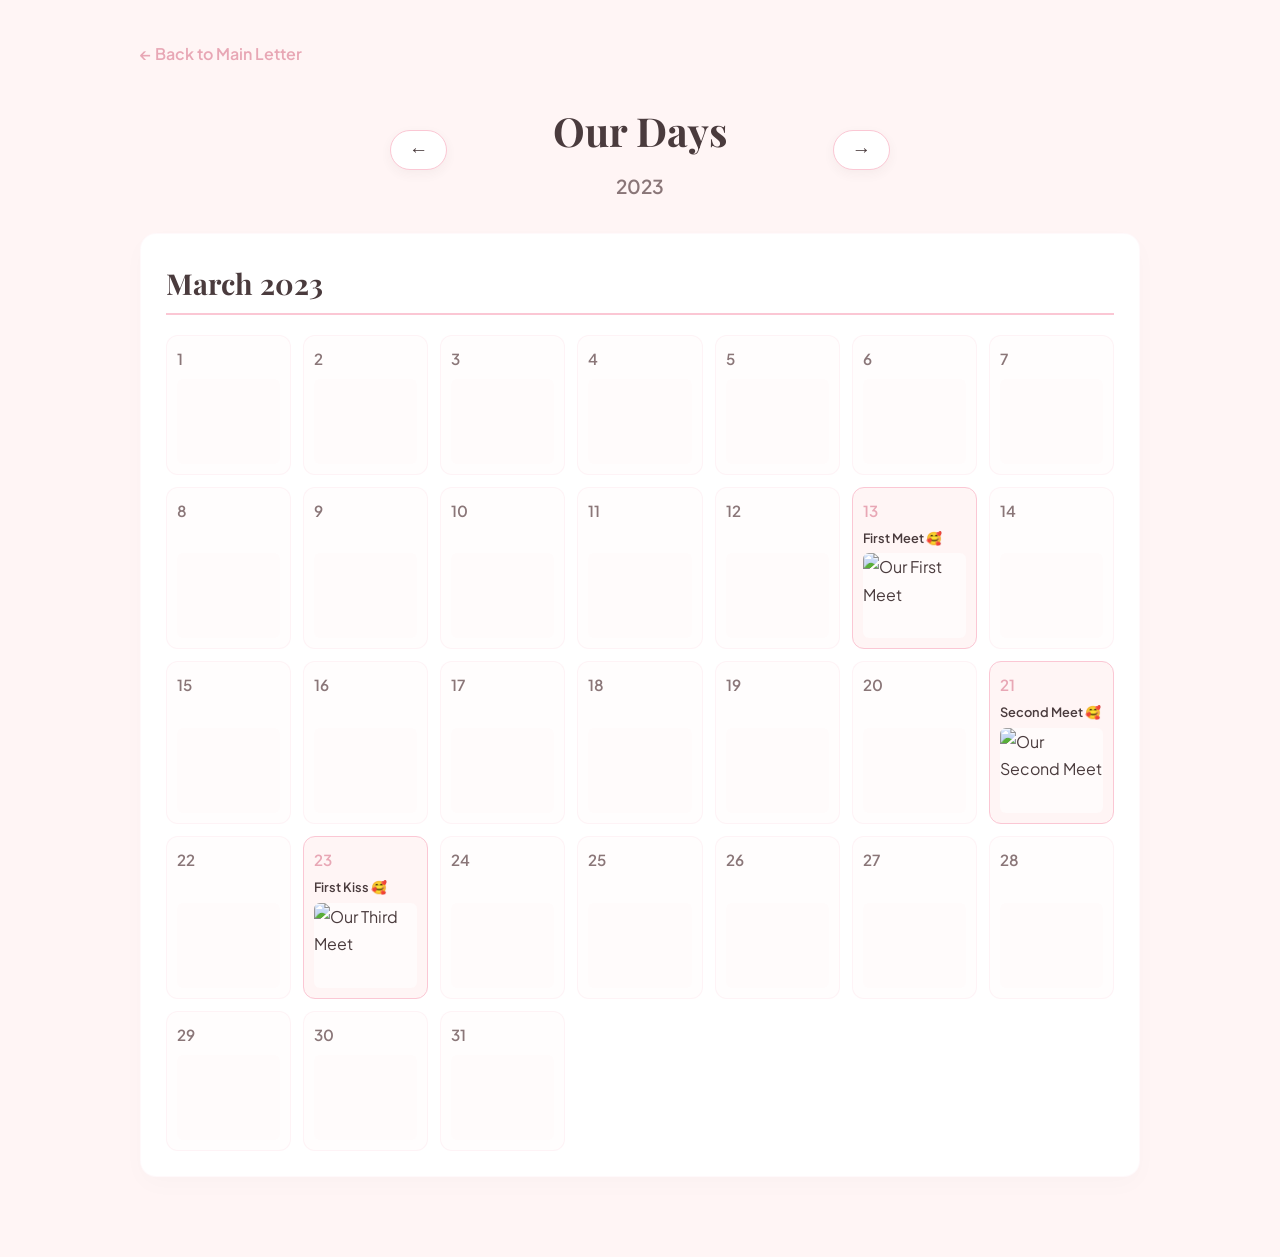
==== year2024.html @ b664c209 "Add files via upload" ====
<!DOCTYPE html>
<html lang="en">
<head>
    <meta charset="UTF-8">
    <meta name="viewport" content="width=device-width, initial-scale=1.0">
    <title>Our Timeline</title>
    <link rel="preconnect" href="https://fonts.googleapis.com">
    <link rel="preconnect" href="https://fonts.gstatic.com" crossorigin>
    <link href="https://fonts.googleapis.com/css2?family=Playfair+Display:ital,wght@0,400..900;1,400..900&family=Plus+Jakarta+Sans:wght@300;400;600&display=swap" rel="stylesheet">
    <link rel="stylesheet" href="style.css">
</head>

<script>
    window.addEventListener('DOMContentLoaded', () => {
        // 1. Create the music player automatically on this page
        let audio = document.getElementById('global-bg-music');
        if (!audio) {
            audio = document.createElement('audio');
            audio.id = 'global-bg-music';
            
            // PUT YOUR ACTUAL MUSIC FILE PATH BELOW:
            audio.src = 'C:\\Users\\carlo\\OneDrive\\Desktop\\website\\music\\Bruno-Mars-Risk-It-All-(HipHopKit.com).mp3'; 
            
            audio.loop = true;
            document.body.appendChild(audio);
        }

        // 2. Read the sticky note: did we save a time from the last page?
        const savedTime = localStorage.getItem('musicTime');
        if (savedTime) {
            audio.currentTime = parseFloat(savedTime);
        }

        // 3. Play the song
        audio.play().catch(() => {
            // If Chrome blocks it from autoplaying, play it the second she clicks anywhere!
            document.addEventListener('click', () => { audio.play(); }, { once: true });
        });

        // 4. Write on the sticky note right before she clicks away to a new page
        window.addEventListener('beforeunload', () => {
            localStorage.setItem('musicTime', audio.currentTime);
        });
    });
</script>

<body class="calendar-page-body">

    <div class="navigation-header">
    <a href="index.html" class="back-btn">← Back to Main Letter</a>
    </div>

    <main class="yearly-calendar-wrapper">
        
        <div class="calendar-slider-controls">
            <button id="prevMonthBtn" class="slider-arrow-btn">←</button>
            <div class="calendar-titles-container">
                <h1 class="calendar-page-title">Our Days</h1>
                <p class="calendar-page-subtitle" id="calendarYearDisplay">2023</p>
            </div>
            <button id="nextMonthBtn" class="slider-arrow-btn">→</button>
        </div>

        <div class="calendar-month-section active-month" id="month-2023-mar" data-year="2023">
            <h2 class="month-name">March 2023</h2>
            <div class="days-container-grid">
                <div class="day-box"><span class="day-num">1</span><div class="day-image-wrapper"></div></div>
                <div class="day-box"><span class="day-num">2</span><div class="day-image-wrapper"></div></div>
                <div class="day-box"><span class="day-num">3</span><div class="day-image-wrapper"></div></div>
                <div class="day-box"><span class="day-num">4</span><div class="day-image-wrapper"></div></div>
                <div class="day-box"><span class="day-num">5</span><div class="day-image-wrapper"></div></div>
                <div class="day-box"><span class="day-num">6</span><div class="day-image-wrapper"></div></div>
                <div class="day-box"><span class="day-num">7</span><div class="day-image-wrapper"></div></div>
                <div class="day-box"><span class="day-num">8</span><div class="day-image-wrapper"></div></div>
                <div class="day-box"><span class="day-num">9</span><div class="day-image-wrapper"></div></div>
                <div class="day-box"><span class="day-num">10</span><div class="day-image-wrapper"></div></div>
                <div class="day-box"><span class="day-num">11</span><div class="day-image-wrapper"></div></div>
                <div class="day-box"><span class="day-num">12</span><div class="day-image-wrapper"></div></div>
                
                <div class="day-box special-day">
                    <span class="day-num">13</span>
                    <div class="day-content">
                        <h4>First Meet 🥰</h4>
                    </div>
                    <div class="day-image-wrapper">
                        <img src="C:\Users\carlo\OneDrive\Desktop\website\image\firstmeet.jpg" alt="Our First Meet">
                    </div>
                </div>

                <div class="day-box"><span class="day-num">14</span><div class="day-image-wrapper"></div></div>
                <div class="day-box"><span class="day-num">15</span><div class="day-image-wrapper"></div></div>
                <div class="day-box"><span class="day-num">16</span><div class="day-image-wrapper"></div></div>
                <div class="day-box"><span class="day-num">17</span><div class="day-image-wrapper"></div></div>
                <div class="day-box"><span class="day-num">18</span><div class="day-image-wrapper"></div></div>
                <div class="day-box"><span class="day-num">19</span><div class="day-image-wrapper"></div></div>
                <div class="day-box"><span class="day-num">20</span><div class="day-image-wrapper"></div></div>
                <div class="day-box special-day">
                    <span class="day-num">21</span>
                    <div class="day-content">
                        <h4>Second Meet 🥰</h4>
                    </div>
                    <div class="day-image-wrapper">
                        <img src="C:\Users\carlo\OneDrive\Desktop\website\image\march21.jpg" alt="Our Second Meet">
                    </div>
                </div>
                <div class="day-box"><span class="day-num">22</span><div class="day-image-wrapper"></div></div>
                    <div class="day-box special-day">
                    <span class="day-num">23</span>
                    <div class="day-content">
                        <h4>First Kiss 🥰</h4>
                    </div>
                    <div class="day-image-wrapper">
                        <img src="C:\Users\carlo\OneDrive\Desktop\website\image\thirdmeet.jpg" alt="Our Third Meet">
                    </div>
                </div>
                <div class="day-box"><span class="day-num">24</span><div class="day-image-wrapper"></div></div>
                <div class="day-box"><span class="day-num">25</span><div class="day-image-wrapper"></div></div>
                <div class="day-box"><span class="day-num">26</span><div class="day-image-wrapper"></div></div>
                <div class="day-box"><span class="day-num">27</span><div class="day-image-wrapper"></div></div>
                <div class="day-box"><span class="day-num">28</span><div class="day-image-wrapper"></div></div>
                <div class="day-box"><span class="day-num">29</span><div class="day-image-wrapper"></div></div>
                <div class="day-box"><span class="day-num">30</span><div class="day-image-wrapper"></div></div>
                <div class="day-box"><span class="day-num">31</span><div class="day-image-wrapper"></div></div>
            </div>
        </div>

        <div class="calendar-month-section active-month" id="month-2023-apr" data-year="2023">
            <h2 class="month-name">April 2023</h2>
            <div class="days-container-grid">
                <div class="day-box"><span class="day-num">1</span><div class="day-image-wrapper"></div></div>
                <div class="day-box"><span class="day-num">2</span><div class="day-image-wrapper"></div></div>
                <div class="day-box"><span class="day-num">3</span><div class="day-image-wrapper"></div></div>
                <div class="day-box"><span class="day-num">4</span><div class="day-image-wrapper"></div></div>
                <div class="day-box"><span class="day-num">5</span><div class="day-image-wrapper"></div></div>
                <div class="day-box"><span class="day-num">6</span><div class="day-image-wrapper"></div></div>
                <div class="day-box"><span class="day-num">7</span><div class="day-image-wrapper"></div></div>
                <div class="day-box"><span class="day-num">8</span><div class="day-image-wrapper"></div></div>
                <div class="day-box"><span class="day-num">9</span><div class="day-image-wrapper"></div></div>
                <div class="day-box"><span class="day-num">10</span><div class="day-image-wrapper"></div></div>
                <div class="day-box"><span class="day-num">11</span><div class="day-image-wrapper"></div></div>
                <div class="day-box"><span class="day-num">12</span><div class="day-image-wrapper"></div></div>
                
                <div class="day-box special-day">
                    <span class="day-num">13</span>
                    <div class="day-content">
                        <h4>1st Monthsary 🥰</h4>
                    </div>
                    <div class="day-image-wrapper">
                        <img src="C:\Users\carlo\OneDrive\Desktop\website\image\1stmonth.jpg" alt="Our 1st Monthsary">
                    </div>
                </div>

                <div class="day-box"><span class="day-num">14</span><div class="day-image-wrapper"></div></div>
                <div class="day-box"><span class="day-num">15</span><div class="day-image-wrapper"></div></div>
                <div class="day-box"><span class="day-num">16</span><div class="day-image-wrapper"></div></div>
                <div class="day-box"><span class="day-num">17</span><div class="day-image-wrapper"></div></div>
                <div class="day-box"><span class="day-num">18</span><div class="day-image-wrapper"></div></div>
                <div class="day-box"><span class="day-num">19</span><div class="day-image-wrapper"></div></div>
                <div class="day-box"><span class="day-num">20</span><div class="day-image-wrapper"></div></div>
                <div class="day-box"><span class="day-num">21</span><div class="day-image-wrapper"></div></div>
                <div class="day-box"><span class="day-num">22</span><div class="day-image-wrapper"></div></div>
                <div class="day-box"><span class="day-num">23</span><div class="day-image-wrapper"></div></div>
                <div class="day-box"><span class="day-num">24</span><div class="day-image-wrapper"></div></div>
                <div class="day-box"><span class="day-num">25</span><div class="day-image-wrapper"></div></div>
                <div class="day-box"><span class="day-num">26</span><div class="day-image-wrapper"></div></div>
                <div class="day-box"><span class="day-num">27</span><div class="day-image-wrapper"></div></div>
                <div class="day-box"><span class="day-num">28</span><div class="day-image-wrapper"></div></div>
                <div class="day-box"><span class="day-num">29</span><div class="day-image-wrapper"></div></div>
                <div class="day-box"><span class="day-num">30</span><div class="day-image-wrapper"></div></div>
            </div>
        </div>

        <div class="calendar-month-section active-month" id="month-2023-may" data-year="2023">
            <h2 class="month-name">May 2023</h2>
            <div class="days-container-grid">
                <div class="day-box"><span class="day-num">1</span><div class="day-image-wrapper"></div></div>
                <div class="day-box"><span class="day-num">2</span><div class="day-image-wrapper"></div></div>
                <div class="day-box"><span class="day-num">3</span><div class="day-image-wrapper"></div></div>
                <div class="day-box"><span class="day-num">4</span><div class="day-image-wrapper"></div></div>
                <div class="day-box"><span class="day-num">5</span><div class="day-image-wrapper"></div></div>
                <div class="day-box"><span class="day-num">6</span><div class="day-image-wrapper"></div></div>
                <div class="day-box"><span class="day-num">7</span><div class="day-image-wrapper"></div></div>
                <div class="day-box"><span class="day-num">8</span><div class="day-image-wrapper"></div></div>
                <div class="day-box"><span class="day-num">9</span><div class="day-image-wrapper"></div></div>
                <div class="day-box"><span class="day-num">10</span><div class="day-image-wrapper"></div></div>
                <div class="day-box"><span class="day-num">11</span><div class="day-image-wrapper"></div></div>
                <div class="day-box"><span class="day-num">12</span><div class="day-image-wrapper"></div></div>
                
                <div class="day-box special-day">
                    <span class="day-num">13</span>
                    <div class="day-content">
                        <h4>2nd Monthsary 🥰</h4>
                    </div>
                    <div class="day-image-wrapper">
                        <img src="C:\Users\carlo\OneDrive\Desktop\website\image\secondmonth.jpg" alt="Our 2nd Monthsary">
                    </div>
                </div>

                <div class="day-box"><span class="day-num">14</span><div class="day-image-wrapper"></div></div>
                <div class="day-box"><span class="day-num">15</span><div class="day-image-wrapper"></div></div>
                <div class="day-box"><span class="day-num">16</span><div class="day-image-wrapper"></div></div>
                <div class="day-box"><span class="day-num">17</span><div class="day-image-wrapper"></div></div>
                <div class="day-box"><span class="day-num">18</span><div class="day-image-wrapper"></div></div>
                <div class="day-box"><span class="day-num">19</span><div class="day-image-wrapper"></div></div>
                <div class="day-box"><span class="day-num">20</span><div class="day-image-wrapper"></div></div>
                <div class="day-box"><span class="day-num">21</span><div class="day-image-wrapper"></div></div>
                <div class="day-box"><span class="day-num">22</span><div class="day-image-wrapper"></div></div>
                <div class="day-box"><span class="day-num">23</span><div class="day-image-wrapper"></div></div>
                <div class="day-box"><span class="day-num">24</span><div class="day-image-wrapper"></div></div>
                <div class="day-box"><span class="day-num">25</span><div class="day-image-wrapper"></div></div>
                <div class="day-box"><span class="day-num">26</span><div class="day-image-wrapper"></div></div>
                <div class="day-box"><span class="day-num">27</span><div class="day-image-wrapper"></div></div>
                <div class="day-box"><span class="day-num">28</span><div class="day-image-wrapper"></div></div>
                <div class="day-box"><span class="day-num">29</span><div class="day-image-wrapper"></div></div>
                <div class="day-box"><span class="day-num">30</span><div class="day-image-wrapper"></div></div>
                <div class="day-box"><span class="day-num">31</span><div class="day-image-wrapper"></div></div>
            </div>
        </div>

        <div class="calendar-month-section active-month" id="month-2023-jun" data-year="2023">
            <h2 class="month-name">June 2023</h2>
            <div class="days-container-grid">
                <div class="day-box"><span class="day-num">1</span><div class="day-image-wrapper"></div></div>
                <div class="day-box"><span class="day-num">2</span><div class="day-image-wrapper"></div></div>
                <div class="day-box"><span class="day-num">3</span><div class="day-image-wrapper"></div></div>
                <div class="day-box"><span class="day-num">4</span><div class="day-image-wrapper"></div></div>
                <div class="day-box"><span class="day-num">5</span><div class="day-image-wrapper"></div></div>
                <div class="day-box"><span class="day-num">6</span><div class="day-image-wrapper"></div></div>
                <div class="day-box"><span class="day-num">7</span><div class="day-image-wrapper"></div></div>
                <div class="day-box"><span class="day-num">8</span><div class="day-image-wrapper"></div></div>
                <div class="day-box"><span class="day-num">9</span><div class="day-image-wrapper"></div></div>
                <div class="day-box"><span class="day-num">10</span><div class="day-image-wrapper"></div></div>
                <div class="day-box"><span class="day-num">11</span><div class="day-image-wrapper"></div></div>
                <div class="day-box"><span class="day-num">12</span><div class="day-image-wrapper"></div></div>
                
                <div class="day-box special-day">
                    <span class="day-num">13</span>
                    <div class="day-content">
                        <h4>3rd Monthsary 🥰</h4>
                    </div>
                    <div class="day-image-wrapper">
                        <img src="C:\Users\carlo\OneDrive\Desktop\website\image\3rdmonth.jpg" alt="Our 3rd Monthsary">
                    </div>
                </div>

                <div class="day-box"><span class="day-num">14</span><div class="day-image-wrapper"></div></div>
                <div class="day-box"><span class="day-num">15</span><div class="day-image-wrapper"></div></div>
                <div class="day-box"><span class="day-num">16</span><div class="day-image-wrapper"></div></div>
                <div class="day-box"><span class="day-num">17</span><div class="day-image-wrapper"></div></div>
                <div class="day-box"><span class="day-num">18</span><div class="day-image-wrapper"></div></div>
                <div class="day-box"><span class="day-num">19</span><div class="day-image-wrapper"></div></div>
                <div class="day-box"><span class="day-num">20</span><div class="day-image-wrapper"></div></div>
                <div class="day-box"><span class="day-num">21</span><div class="day-image-wrapper"></div></div>
                <div class="day-box"><span class="day-num">22</span><div class="day-image-wrapper"></div></div>
                <div class="day-box"><span class="day-num">23</span><div class="day-image-wrapper"></div></div>
                <div class="day-box"><span class="day-num">24</span><div class="day-image-wrapper"></div></div>
                <div class="day-box"><span class="day-num">25</span><div class="day-image-wrapper"></div></div>
                <div class="day-box"><span class="day-num">26</span><div class="day-image-wrapper"></div></div>
                <div class="day-box"><span class="day-num">27</span><div class="day-image-wrapper"></div></div>
                <div class="day-box"><span class="day-num">28</span><div class="day-image-wrapper"></div></div>
                <div class="day-box"><span class="day-num">29</span><div class="day-image-wrapper"></div></div>
                <div class="day-box"><span class="day-num">30</span><div class="day-image-wrapper"></div></div>
            </div>
        </div>

        <div class="calendar-month-section active-month" id="month-2023-jul" data-year="2023">
            <h2 class="month-name">July 2023</h2>
            <div class="days-container-grid">
                <div class="day-box"><span class="day-num">1</span><div class="day-image-wrapper"></div></div>
                <div class="day-box"><span class="day-num">2</span><div class="day-image-wrapper"></div></div>
                <div class="day-box"><span class="day-num">3</span><div class="day-image-wrapper"></div></div>
                <div class="day-box"><span class="day-num">4</span><div class="day-image-wrapper"></div></div>
                <div class="day-box"><span class="day-num">5</span><div class="day-image-wrapper"></div></div>
                <div class="day-box"><span class="day-num">6</span><div class="day-image-wrapper"></div></div>
                <div class="day-box"><span class="day-num">7</span><div class="day-image-wrapper"></div></div>
                <div class="day-box"><span class="day-num">8</span><div class="day-image-wrapper"></div></div>
                <div class="day-box"><span class="day-num">9</span><div class="day-image-wrapper"></div></div>
                <div class="day-box"><span class="day-num">10</span><div class="day-image-wrapper"></div></div>
                <div class="day-box"><span class="day-num">11</span><div class="day-image-wrapper"></div></div>
                <div class="day-box"><span class="day-num">12</span><div class="day-image-wrapper"></div></div>
                
                <div class="day-box special-day">
                    <span class="day-num">13</span>
                    <div class="day-content">
                        <h4>4th Monthsary 🥰</h4>
                    </div>
                    <div class="day-image-wrapper">
                        <img src="C:\Users\carlo\OneDrive\Desktop\website\image\4thmonth.jpg" alt="Our 4th Monthsary">
                    </div>
                </div>

                <div class="day-box"><span class="day-num">14</span><div class="day-image-wrapper"></div></div>
                <div class="day-box"><span class="day-num">15</span><div class="day-image-wrapper"></div></div>
                <div class="day-box"><span class="day-num">16</span><div class="day-image-wrapper"></div></div>
                <div class="day-box"><span class="day-num">17</span><div class="day-image-wrapper"></div></div>
                <div class="day-box"><span class="day-num">18</span><div class="day-image-wrapper"></div></div>
                <div class="day-box"><span class="day-num">19</span><div class="day-image-wrapper"></div></div>
                <div class="day-box"><span class="day-num">20</span><div class="day-image-wrapper"></div></div>
                <div class="day-box"><span class="day-num">21</span><div class="day-image-wrapper"></div></div>
                <div class="day-box"><span class="day-num">22</span><div class="day-image-wrapper"></div></div>
                <div class="day-box"><span class="day-num">23</span><div class="day-image-wrapper"></div></div>
                <div class="day-box"><span class="day-num">24</span><div class="day-image-wrapper"></div></div>
                <div class="day-box"><span class="day-num">25</span><div class="day-image-wrapper"></div></div>
                <div class="day-box"><span class="day-num">26</span><div class="day-image-wrapper"></div></div>
                <div class="day-box"><span class="day-num">27</span><div class="day-image-wrapper"></div></div>
                <div class="day-box"><span class="day-num">28</span><div class="day-image-wrapper"></div></div>
                <div class="day-box"><span class="day-num">29</span><div class="day-image-wrapper"></div></div>
                <div class="day-box"><span class="day-num">30</span><div class="day-image-wrapper"></div></div>
                <div class="day-box"><span class="day-num">31</span><div class="day-image-wrapper"></div></div>
            </div>
        </div>

       <div class="calendar-month-section active-month" id="month-2023-aug" data-year="2023">
            <h2 class="month-name">August 2023</h2>
            <div class="days-container-grid">
                <div class="day-box"><span class="day-num">1</span><div class="day-image-wrapper"></div></div>
                <div class="day-box"><span class="day-num">2</span><div class="day-image-wrapper"></div></div>
                <div class="day-box"><span class="day-num">3</span><div class="day-image-wrapper"></div></div>
                <div class="day-box"><span class="day-num">4</span><div class="day-image-wrapper"></div></div>
                <div class="day-box"><span class="day-num">5</span><div class="day-image-wrapper"></div></div>
                <div class="day-box"><span class="day-num">6</span><div class="day-image-wrapper"></div></div>
                <div class="day-box"><span class="day-num">7</span><div class="day-image-wrapper"></div></div>
                <div class="day-box"><span class="day-num">8</span><div class="day-image-wrapper"></div></div>
                <div class="day-box"><span class="day-num">9</span><div class="day-image-wrapper"></div></div>
                <div class="day-box"><span class="day-num">10</span><div class="day-image-wrapper"></div></div>
                <div class="day-box"><span class="day-num">11</span><div class="day-image-wrapper"></div></div>
                <div class="day-box"><span class="day-num">12</span><div class="day-image-wrapper"></div></div>
                
                <div class="day-box special-day">
                    <span class="day-num">13</span>
                    <div class="day-content">
                        <h4>5th Monthsary 🥰</h4>
                    </div>
                    <div class="day-image-wrapper">
                        <img src="C:\Users\carlo\OneDrive\Desktop\website\image\5thmonth.jpg" alt="Our 5th Monthsary">
                    </div>
                </div>

                <div class="day-box"><span class="day-num">14</span><div class="day-image-wrapper"></div></div>
                <div class="day-box"><span class="day-num">15</span><div class="day-image-wrapper"></div></div>
                <div class="day-box"><span class="day-num">16</span><div class="day-image-wrapper"></div></div>
                <div class="day-box"><span class="day-num">17</span><div class="day-image-wrapper"></div></div>
                <div class="day-box"><span class="day-num">18</span><div class="day-image-wrapper"></div></div>
                <div class="day-box"><span class="day-num">19</span><div class="day-image-wrapper"></div></div>
                <div class="day-box"><span class="day-num">20</span><div class="day-image-wrapper"></div></div>
                <div class="day-box"><span class="day-num">21</span><div class="day-image-wrapper"></div></div>
                <div class="day-box"><span class="day-num">22</span><div class="day-image-wrapper"></div></div>
                <div class="day-box"><span class="day-num">23</span><div class="day-image-wrapper"></div></div>
                <div class="day-box"><span class="day-num">24</span><div class="day-image-wrapper"></div></div>
                <div class="day-box"><span class="day-num">25</span><div class="day-image-wrapper"></div></div>
                <div class="day-box"><span class="day-num">26</span><div class="day-image-wrapper"></div></div>
                <div class="day-box"><span class="day-num">27</span><div class="day-image-wrapper"></div></div>
                <div class="day-box"><span class="day-num">28</span><div class="day-image-wrapper"></div></div>
                <div class="day-box"><span class="day-num">29</span><div class="day-image-wrapper"></div></div>
                <div class="day-box"><span class="day-num">30</span><div class="day-image-wrapper"></div></div>
                <div class="day-box"><span class="day-num">31</span><div class="day-image-wrapper"></div></div>
            </div>
        </div>

        <div class="calendar-month-section active-month" id="month-2023-sep" data-year="2023">
            <h2 class="month-name">September 2023</h2>
            <div class="days-container-grid">
                <div class="day-box"><span class="day-num">1</span><div class="day-image-wrapper"></div></div>
                <div class="day-box"><span class="day-num">2</span><div class="day-image-wrapper"></div></div>
                <div class="day-box"><span class="day-num">3</span><div class="day-image-wrapper"></div></div>
                <div class="day-box"><span class="day-num">4</span><div class="day-image-wrapper"></div></div>
                <div class="day-box"><span class="day-num">5</span><div class="day-image-wrapper"></div></div>
                <div class="day-box"><span class="day-num">6</span><div class="day-image-wrapper"></div></div>
                <div class="day-box"><span class="day-num">7</span><div class="day-image-wrapper"></div></div>
                <div class="day-box"><span class="day-num">8</span><div class="day-image-wrapper"></div></div>
                <div class="day-box"><span class="day-num">9</span><div class="day-image-wrapper"></div></div>
                <div class="day-box"><span class="day-num">10</span><div class="day-image-wrapper"></div></div>
                <div class="day-box"><span class="day-num">11</span><div class="day-image-wrapper"></div></div>
                <div class="day-box"><span class="day-num">12</span><div class="day-image-wrapper"></div></div>
                
                <div class="day-box special-day">
                    <span class="day-num">13</span>
                    <div class="day-content">
                        <h4>6th Monthsary 🥰</h4>
                    </div>
                    <div class="day-image-wrapper">
                        <img src="C:\Users\carlo\OneDrive\Desktop\website\image\6thmonth.jpg" alt="Our 6th Monthsary">
                    </div>
                </div>

                <div class="day-box"><span class="day-num">14</span><div class="day-image-wrapper"></div></div>
                <div class="day-box"><span class="day-num">15</span><div class="day-image-wrapper"></div></div>
                <div class="day-box"><span class="day-num">16</span><div class="day-image-wrapper"></div></div>
                <div class="day-box"><span class="day-num">17</span><div class="day-image-wrapper"></div></div>
                <div class="day-box"><span class="day-num">18</span><div class="day-image-wrapper"></div></div>
                <div class="day-box"><span class="day-num">19</span><div class="day-image-wrapper"></div></div>
                <div class="day-box"><span class="day-num">20</span><div class="day-image-wrapper"></div></div>
                <div class="day-box"><span class="day-num">21</span><div class="day-image-wrapper"></div></div>
                <div class="day-box"><span class="day-num">22</span><div class="day-image-wrapper"></div></div>
                <div class="day-box"><span class="day-num">23</span><div class="day-image-wrapper"></div></div>
                <div class="day-box"><span class="day-num">24</span><div class="day-image-wrapper"></div></div>
                <div class="day-box"><span class="day-num">25</span><div class="day-image-wrapper"></div></div>
                <div class="day-box"><span class="day-num">26</span><div class="day-image-wrapper"></div></div>
                <div class="day-box"><span class="day-num">27</span><div class="day-image-wrapper"></div></div>
                <div class="day-box"><span class="day-num">28</span><div class="day-image-wrapper"></div></div>
                <div class="day-box"><span class="day-num">29</span><div class="day-image-wrapper"></div></div>
                <div class="day-box"><span class="day-num">30</span><div class="day-image-wrapper"></div></div>
            </div>
        </div>

        <div class="calendar-month-section active-month" id="month-2023-oct" data-year="2023">
            <h2 class="month-name">October 2023</h2>
            <div class="days-container-grid">
                <div class="day-box"><span class="day-num">1</span><div class="day-image-wrapper"></div></div>
                <div class="day-box"><span class="day-num">2</span><div class="day-image-wrapper"></div></div>
                <div class="day-box"><span class="day-num">3</span><div class="day-image-wrapper"></div></div>
                <div class="day-box"><span class="day-num">4</span><div class="day-image-wrapper"></div></div>
                <div class="day-box"><span class="day-num">5</span><div class="day-image-wrapper"></div></div>
                <div class="day-box"><span class="day-num">6</span><div class="day-image-wrapper"></div></div>
                <div class="day-box"><span class="day-num">7</span><div class="day-image-wrapper"></div></div>
                <div class="day-box"><span class="day-num">8</span><div class="day-image-wrapper"></div></div>
                <div class="day-box"><span class="day-num">9</span><div class="day-image-wrapper"></div></div>
                <div class="day-box"><span class="day-num">10</span><div class="day-image-wrapper"></div></div>
                <div class="day-box"><span class="day-num">11</span><div class="day-image-wrapper"></div></div>
                <div class="day-box"><span class="day-num">12</span><div class="day-image-wrapper"></div></div>
                
                <div class="day-box special-day">
                    <span class="day-num">13</span>
                    <div class="day-content">
                        <h4>7th Monthsary 🥰</h4>
                    </div>
                    <div class="day-image-wrapper">
                        <img src="C:\Users\carlo\OneDrive\Desktop\website\image\7thmonth.jpg" alt="Our 7th Monthsary">
                    </div>
                </div>

                <div class="day-box"><span class="day-num">14</span><div class="day-image-wrapper"></div></div>
                <div class="day-box"><span class="day-num">15</span><div class="day-image-wrapper"></div></div>
                <div class="day-box"><span class="day-num">16</span><div class="day-image-wrapper"></div></div>
                <div class="day-box"><span class="day-num">17</span><div class="day-image-wrapper"></div></div>
                <div class="day-box"><span class="day-num">18</span><div class="day-image-wrapper"></div></div>
                <div class="day-box"><span class="day-num">19</span><div class="day-image-wrapper"></div></div>
                <div class="day-box"><span class="day-num">20</span><div class="day-image-wrapper"></div></div>
                <div class="day-box"><span class="day-num">21</span><div class="day-image-wrapper"></div></div>
                <div class="day-box"><span class="day-num">22</span><div class="day-image-wrapper"></div></div>
                <div class="day-box"><span class="day-num">23</span><div class="day-image-wrapper"></div></div>
                <div class="day-box"><span class="day-num">24</span><div class="day-image-wrapper"></div></div>
                <div class="day-box"><span class="day-num">25</span><div class="day-image-wrapper"></div></div>
                <div class="day-box"><span class="day-num">26</span><div class="day-image-wrapper"></div></div>
                <div class="day-box"><span class="day-num">27</span><div class="day-image-wrapper"></div></div>
                <div class="day-box"><span class="day-num">28</span><div class="day-image-wrapper"></div></div>
                <div class="day-box"><span class="day-num">29</span><div class="day-image-wrapper"></div></div>
                <div class="day-box"><span class="day-num">30</span><div class="day-image-wrapper"></div></div>
                <div class="day-box"><span class="day-num">31</span><div class="day-image-wrapper"></div></div>
            </div>
        </div>

        <div class="calendar-month-section active-month" id="month-2023-nov" data-year="2023">
            <h2 class="month-name">November 2023</h2>
            <div class="days-container-grid">
                <div class="day-box"><span class="day-num">1</span><div class="day-image-wrapper"></div></div>
                <div class="day-box"><span class="day-num">2</span><div class="day-image-wrapper"></div></div>
                <div class="day-box"><span class="day-num">3</span><div class="day-image-wrapper"></div></div>
                <div class="day-box"><span class="day-num">4</span><div class="day-image-wrapper"></div></div>
                <div class="day-box"><span class="day-num">5</span><div class="day-image-wrapper"></div></div>
                <div class="day-box"><span class="day-num">6</span><div class="day-image-wrapper"></div></div>
                <div class="day-box"><span class="day-num">7</span><div class="day-image-wrapper"></div></div>
                <div class="day-box"><span class="day-num">8</span><div class="day-image-wrapper"></div></div>
                <div class="day-box"><span class="day-num">9</span><div class="day-image-wrapper"></div></div>
                <div class="day-box"><span class="day-num">10</span><div class="day-image-wrapper"></div></div>
                <div class="day-box"><span class="day-num">11</span><div class="day-image-wrapper"></div></div>
                <div class="day-box"><span class="day-num">12</span><div class="day-image-wrapper"></div></div>
                
                <div class="day-box special-day">
                    <span class="day-num">13</span>
                    <div class="day-content">
                        <h4>8th Monthsary(Cant find picture sorry.) 🥰</h4>
                    </div>
                </div>

                <div class="day-box"><span class="day-num">14</span><div class="day-image-wrapper"></div></div>
                <div class="day-box"><span class="day-num">15</span><div class="day-image-wrapper"></div></div>
                <div class="day-box"><span class="day-num">16</span><div class="day-image-wrapper"></div></div>
                <div class="day-box"><span class="day-num">17</span><div class="day-image-wrapper"></div></div>
                <div class="day-box"><span class="day-num">18</span><div class="day-image-wrapper"></div></div>
                <div class="day-box"><span class="day-num">19</span><div class="day-image-wrapper"></div></div>
                <div class="day-box"><span class="day-num">20</span><div class="day-image-wrapper"></div></div>
                <div class="day-box"><span class="day-num">21</span><div class="day-image-wrapper"></div></div>
                <div class="day-box"><span class="day-num">22</span><div class="day-image-wrapper"></div></div>
                <div class="day-box"><span class="day-num">23</span><div class="day-image-wrapper"></div></div>
                <div class="day-box"><span class="day-num">24</span><div class="day-image-wrapper"></div></div>
                <div class="day-box"><span class="day-num">25</span><div class="day-image-wrapper"></div></div>
                <div class="day-box"><span class="day-num">26</span><div class="day-image-wrapper"></div></div>
                <div class="day-box"><span class="day-num">27</span><div class="day-image-wrapper"></div></div>
                <div class="day-box"><span class="day-num">28</span><div class="day-image-wrapper"></div></div>
                <div class="day-box"><span class="day-num">29</span><div class="day-image-wrapper"></div></div>
                <div class="day-box"><span class="day-num">30</span><div class="day-image-wrapper"></div></div>
            </div>
        </div>

        <div class="calendar-month-section active-month" id="month-2023-dec" data-year="2023">
            <h2 class="month-name">December 2023</h2>
            <div class="days-container-grid">
                <div class="day-box"><span class="day-num">1</span><div class="day-image-wrapper"></div></div>
                <div class="day-box"><span class="day-num">2</span><div class="day-image-wrapper"></div></div>
                <div class="day-box"><span class="day-num">3</span><div class="day-image-wrapper"></div></div>
                <div class="day-box"><span class="day-num">4</span><div class="day-image-wrapper"></div></div>
                <div class="day-box"><span class="day-num">5</span><div class="day-image-wrapper"></div></div>
                <div class="day-box"><span class="day-num">6</span><div class="day-image-wrapper"></div></div>
                <div class="day-box"><span class="day-num">7</span><div class="day-image-wrapper"></div></div>
                <div class="day-box"><span class="day-num">8</span><div class="day-image-wrapper"></div></div>
                <div class="day-box"><span class="day-num">9</span><div class="day-image-wrapper"></div></div>
                <div class="day-box"><span class="day-num">10</span><div class="day-image-wrapper"></div></div>
                <div class="day-box"><span class="day-num">11</span><div class="day-image-wrapper"></div></div>
                <div class="day-box"><span class="day-num">12</span><div class="day-image-wrapper"></div></div>
                
                <div class="day-box special-day">
                    <span class="day-num">13</span>
                    <div class="day-content">
                        <h4>9th Monthsary 🥰</h4>
                    </div>
                    <div class="day-image-wrapper">
                        <img src="C:\Users\carlo\OneDrive\Desktop\website\image\9thmonth.jpg" alt="Our 9th Monthsary">
                    </div>
                </div>

                <div class="day-box"><span class="day-num">14</span><div class="day-image-wrapper"></div></div>
                <div class="day-box"><span class="day-num">15</span><div class="day-image-wrapper"></div></div>
                <div class="day-box"><span class="day-num">16</span><div class="day-image-wrapper"></div></div>
                <div class="day-box"><span class="day-num">17</span><div class="day-image-wrapper"></div></div>
                <div class="day-box"><span class="day-num">18</span><div class="day-image-wrapper"></div></div>
                <div class="day-box"><span class="day-num">19</span><div class="day-image-wrapper"></div></div>
                <div class="day-box"><span class="day-num">20</span><div class="day-image-wrapper"></div></div>
                <div class="day-box"><span class="day-num">21</span><div class="day-image-wrapper"></div></div>
                <div class="day-box"><span class="day-num">22</span><div class="day-image-wrapper"></div></div>
                <div class="day-box"><span class="day-num">23</span><div class="day-image-wrapper"></div></div>
                <div class="day-box"><span class="day-num">24</span><div class="day-image-wrapper"></div></div>
                <div class="day-box"><span class="day-num">25</span><div class="day-image-wrapper"></div></div>
                <div class="day-box"><span class="day-num">26</span><div class="day-image-wrapper"></div></div>
                <div class="day-box"><span class="day-num">27</span><div class="day-image-wrapper"></div></div>
                <div class="day-box"><span class="day-num">28</span><div class="day-image-wrapper"></div></div>
                <div class="day-box"><span class="day-num">29</span><div class="day-image-wrapper"></div></div>
                <div class="day-box"><span class="day-num">30</span><div class="day-image-wrapper"></div></div>
                <div class="day-box"><span class="day-num">31</span><div class="day-image-wrapper"></div></div>
            </div>
        </div>


        <div class="calendar-month-section active-month" id="month-2024-jan" data-year="2024">
            <h2 class="month-name">January 2024</h2>
            <div class="days-container-grid">
                <div class="day-box"><span class="day-num">1</span><div class="day-image-wrapper"></div></div>
                <div class="day-box"><span class="day-num">2</span><div class="day-image-wrapper"></div></div>
                <div class="day-box"><span class="day-num">3</span><div class="day-image-wrapper"></div></div>
                <div class="day-box"><span class="day-num">4</span><div class="day-image-wrapper"></div></div>
                <div class="day-box"><span class="day-num">5</span><div class="day-image-wrapper"></div></div>
                <div class="day-box"><span class="day-num">6</span><div class="day-image-wrapper"></div></div>
                <div class="day-box"><span class="day-num">7</span><div class="day-image-wrapper"></div></div>
                <div class="day-box"><span class="day-num">8</span><div class="day-image-wrapper"></div></div>
                <div class="day-box"><span class="day-num">9</span><div class="day-image-wrapper"></div></div>
                <div class="day-box"><span class="day-num">10</span><div class="day-image-wrapper"></div></div>
                <div class="day-box"><span class="day-num">11</span><div class="day-image-wrapper"></div></div>
                <div class="day-box"><span class="day-num">12</span><div class="day-image-wrapper"></div></div>
                
                <div class="day-box special-day">
                    <span class="day-num">13</span>
                    <div class="day-content">
                        <h4>10th Monthsary 🥰</h4>
                    </div>
                    <div class="day-image-wrapper">
                        <img src="C:\Users\carlo\OneDrive\Desktop\website\image\10thmonth.jpg" alt="Our 10th Monthsary">
                    </div>
                </div>

                <div class="day-box"><span class="day-num">14</span><div class="day-image-wrapper"></div></div>
                <div class="day-box"><span class="day-num">15</span><div class="day-image-wrapper"></div></div>
                <div class="day-box"><span class="day-num">16</span><div class="day-image-wrapper"></div></div>
                <div class="day-box"><span class="day-num">17</span><div class="day-image-wrapper"></div></div>
                <div class="day-box"><span class="day-num">18</span><div class="day-image-wrapper"></div></div>
                <div class="day-box"><span class="day-num">19</span><div class="day-image-wrapper"></div></div>
                <div class="day-box"><span class="day-num">20</span><div class="day-image-wrapper"></div></div>
                <div class="day-box"><span class="day-num">21</span><div class="day-image-wrapper"></div></div>
                <div class="day-box"><span class="day-num">22</span><div class="day-image-wrapper"></div></div>
                <div class="day-box"><span class="day-num">23</span><div class="day-image-wrapper"></div></div>
                <div class="day-box"><span class="day-num">24</span><div class="day-image-wrapper"></div></div>
                <div class="day-box"><span class="day-num">25</span><div class="day-image-wrapper"></div></div>
                <div class="day-box"><span class="day-num">26</span><div class="day-image-wrapper"></div></div>
                <div class="day-box"><span class="day-num">27</span><div class="day-image-wrapper"></div></div>
                <div class="day-box"><span class="day-num">28</span><div class="day-image-wrapper"></div></div>
                <div class="day-box"><span class="day-num">29</span><div class="day-image-wrapper"></div></div>
                <div class="day-box"><span class="day-num">30</span><div class="day-image-wrapper"></div></div>
                <div class="day-box"><span class="day-num">31</span><div class="day-image-wrapper"></div></div>
            </div>
        </div>

        <div class="calendar-month-section active-month" id="month-2024-feb" data-year="2024">
            <h2 class="month-name">February 2024</h2>
            <div class="days-container-grid">
                <div class="day-box"><span class="day-num">1</span><div class="day-image-wrapper"></div></div>
                <div class="day-box"><span class="day-num">2</span><div class="day-image-wrapper"></div></div>
                <div class="day-box"><span class="day-num">3</span><div class="day-image-wrapper"></div></div>
                <div class="day-box"><span class="day-num">4</span><div class="day-image-wrapper"></div></div>
                <div class="day-box"><span class="day-num">5</span><div class="day-image-wrapper"></div></div>
                <div class="day-box"><span class="day-num">6</span><div class="day-image-wrapper"></div></div>
                <div class="day-box"><span class="day-num">7</span><div class="day-image-wrapper"></div></div>
                <div class="day-box"><span class="day-num">8</span><div class="day-image-wrapper"></div></div>
                <div class="day-box"><span class="day-num">9</span><div class="day-image-wrapper"></div></div>
                <div class="day-box"><span class="day-num">10</span><div class="day-image-wrapper"></div></div>
                <div class="day-box"><span class="day-num">11</span><div class="day-image-wrapper"></div></div>
                <div class="day-box"><span class="day-num">12</span><div class="day-image-wrapper"></div></div>
                
                <div class="day-box special-day">
                    <span class="day-num">13</span>
                    <div class="day-content">
                        <h4>11th Monthsary x Early Valentines 🥰</h4>
                    </div>
                    <div class="day-image-wrapper">
                        <img src="C:\Users\carlo\OneDrive\Desktop\website\image\11thmonth.jpg" alt="Our 11th Monthsary">
                    </div>
                </div>

                <div class="day-box"><span class="day-num">14</span><div class="day-image-wrapper"></div></div>
                <div class="day-box"><span class="day-num">15</span><div class="day-image-wrapper"></div></div>
                <div class="day-box"><span class="day-num">16</span><div class="day-image-wrapper"></div></div>
                <div class="day-box"><span class="day-num">17</span><div class="day-image-wrapper"></div></div>
                <div class="day-box"><span class="day-num">18</span><div class="day-image-wrapper"></div></div>
                <div class="day-box"><span class="day-num">19</span><div class="day-image-wrapper"></div></div>
                <div class="day-box"><span class="day-num">20</span><div class="day-image-wrapper"></div></div>
                <div class="day-box"><span class="day-num">21</span><div class="day-image-wrapper"></div></div>
                <div class="day-box"><span class="day-num">22</span><div class="day-image-wrapper"></div></div>
                <div class="day-box"><span class="day-num">23</span><div class="day-image-wrapper"></div></div>
                <div class="day-box"><span class="day-num">24</span><div class="day-image-wrapper"></div></div>
                <div class="day-box"><span class="day-num">25</span><div class="day-image-wrapper"></div></div>
                <div class="day-box"><span class="day-num">26</span><div class="day-image-wrapper"></div></div>
                <div class="day-box"><span class="day-num">27</span><div class="day-image-wrapper"></div></div>
                <div class="day-box"><span class="day-num">28</span><div class="day-image-wrapper"></div></div>
            </div>
        </div>

        <div class="calendar-month-section active-month" id="month-2024-mar" data-year="2024">
            <h2 class="month-name">March 2024</h2>
            <div class="days-container-grid">
                <div class="day-box"><span class="day-num">1</span><div class="day-image-wrapper"></div></div>
                <div class="day-box"><span class="day-num">2</span><div class="day-image-wrapper"></div></div>
                <div class="day-box"><span class="day-num">3</span><div class="day-image-wrapper"></div></div>
                <div class="day-box"><span class="day-num">4</span><div class="day-image-wrapper"></div></div>
                <div class="day-box"><span class="day-num">5</span><div class="day-image-wrapper"></div></div>
                <div class="day-box"><span class="day-num">6</span><div class="day-image-wrapper"></div></div>
                <div class="day-box"><span class="day-num">7</span><div class="day-image-wrapper"></div></div>
                <div class="day-box"><span class="day-num">8</span><div class="day-image-wrapper"></div></div>
                <div class="day-box"><span class="day-num">9</span><div class="day-image-wrapper"></div></div>
                <div class="day-box"><span class="day-num">10</span><div class="day-image-wrapper"></div></div>
                <div class="day-box"><span class="day-num">11</span><div class="day-image-wrapper"></div></div>
                <div class="day-box"><span class="day-num">12</span><div class="day-image-wrapper"></div></div>
                
                <div class="day-box special-day">
                    <span class="day-num">13</span>
                    <div class="day-content">
                        <h4>1st Anniversary 🥰</h4>
                    </div>
                    <div class="day-image-wrapper">
                        <img src="C:\Users\carlo\OneDrive\Desktop\website\image\1stAnnive.jpg" alt="Our 1st Anniversary">
                    </div>
                </div>

                <div class="day-box"><span class="day-num">14</span><div class="day-image-wrapper"></div></div>
                <div class="day-box"><span class="day-num">15</span><div class="day-image-wrapper"></div></div>
                <div class="day-box"><span class="day-num">16</span><div class="day-image-wrapper"></div></div>
                <div class="day-box"><span class="day-num">17</span><div class="day-image-wrapper"></div></div>
                <div class="day-box"><span class="day-num">18</span><div class="day-image-wrapper"></div></div>
                <div class="day-box"><span class="day-num">19</span><div class="day-image-wrapper"></div></div>
                <div class="day-box"><span class="day-num">20</span><div class="day-image-wrapper"></div></div>
                <div class="day-box"><span class="day-num">21</span><div class="day-image-wrapper"></div></div>
                <div class="day-box"><span class="day-num">22</span><div class="day-image-wrapper"></div></div>
                <div class="day-box"><span class="day-num">23</span><div class="day-image-wrapper"></div></div>
                <div class="day-box"><span class="day-num">24</span><div class="day-image-wrapper"></div></div>
                <div class="day-box"><span class="day-num">25</span><div class="day-image-wrapper"></div></div>
                <div class="day-box"><span class="day-num">26</span><div class="day-image-wrapper"></div></div>
                <div class="day-box"><span class="day-num">27</span><div class="day-image-wrapper"></div></div>
                <div class="day-box"><span class="day-num">28</span><div class="day-image-wrapper"></div></div>
                <div class="day-box"><span class="day-num">29</span><div class="day-image-wrapper"></div></div>
                <div class="day-box"><span class="day-num">30</span><div class="day-image-wrapper"></div></div>
                <div class="day-box"><span class="day-num">31</span><div class="day-image-wrapper"></div></div>
            </div>
        </div>
    </main>

    <script>
        const months = document.querySelectorAll('.calendar-month-section');
        const yearDisplay = document.getElementById('calendarYearDisplay');
        
        let currentMonthIndex = 0; // Starts right at March 2023
        
        function updateMonthView() {
            months.forEach((month, idx) => {
                if(idx === currentMonthIndex) {
                    month.classList.add('active-month');
                    yearDisplay.textContent = month.getAttribute('data-year');
                } else {
                    month.classList.remove('active-month');
                }
            });
        }

        document.getElementById('prevMonthBtn').addEventListener('click', () => {
            if (currentMonthIndex > 0) {
                currentMonthIndex--;
                updateMonthView();
            }
        });

        document.getElementById('nextMonthBtn').addEventListener('click', () => {
            if (currentMonthIndex < months.length - 1) {
                currentMonthIndex++;
                updateMonthView();
            }
        });

        updateMonthView();
    </script>
</body>
</html>
---- style.css ----
:root {
    --bg-light: #FFF5F5;
    --primary-pink: #FBC7D4;
    --dusty-rose: #E8A7B5;
    --text-main: #4A3B3D;
    --text-muted: #8A7678;
    --font-header: 'Playfair Display', serif;
    --font-body: 'Plus Jakarta Sans', sans-serif;
}

* {
    box-sizing: border-box;
    margin: 0;
    padding: 0;
}

html {
    scroll-behavior: smooth;
}

body {
    background-color: var(--bg-light);
    color: var(--text-main);
    font-family: var(--font-body);
    line-height: 1.7;
    overflow-x: hidden;
}

/* ==================== POPUP & MUSIC TOGGLE ==================== */
.popup-overlay {
    position: fixed;
    top: 0;
    left: 0;
    width: 100vw;
    height: 100vh;
    background: rgba(74, 59, 61, 0.4);
    backdrop-filter: blur(10px);
    display: flex;
    justify-content: center;
    align-items: center;
    z-index: 9999;
    transition: opacity 0.5s ease, visibility 0.5s ease;
}

.popup-box {
    background: #ffffff;
    padding: 40px 30px;
    border-radius: 20px;
    text-align: center;
    box-shadow: 0 20px 50px rgba(0, 0, 0, 0.1);
    max-width: 400px;
    width: 90%;
    position: relative;
}

.popup-box h2 {
    font-family: var(--font-header);
    margin-bottom: 15px;
    font-size: 2rem;
}

.popup-box p {
    color: var(--text-muted);
    margin-bottom: 30px;
    font-size: 1.05rem;
}

.popup-buttons {
    display: flex;
    justify-content: center;
    gap: 20px;
    height: 50px;
    position: relative;
}

.btn-yes, .btn-no {
    padding: 12px 30px;
    border-radius: 25px;
    font-family: var(--font-body);
    font-weight: 600;
    font-size: 1rem;
    cursor: pointer;
    border: none;
    height: 45px;
    transition: background-color 0.2s, transform 0.1s ease-out;
}

.btn-yes {
    background-color: var(--primary-pink);
    color: #ffffff;
}

.btn-yes:hover {
    background-color: var(--dusty-rose);
}

.btn-no {
    background-color: #f1f1f1;
    color: var(--text-main);
    position: absolute;
    left: 55%;
}

.music-toggle {
    position: fixed;
    top: 20px;
    right: 20px;
    background-color: #ffffff;
    color: var(--text-main);
    border: 1px solid var(--primary-pink);
    padding: 12px 20px;
    border-radius: 30px;
    font-family: var(--font-body);
    font-weight: 600;
    font-size: 0.9rem;
    cursor: pointer;
    z-index: 1000;
    box-shadow: 0 4px 15px rgba(74, 59, 61, 0.05);
    transition: all 0.3s ease;
}

.music-toggle:hover {
    background-color: var(--primary-pink);
    color: #ffffff;
    transform: translateY(-2px);
}

/* ==================== HERO SECTION & LETTER ==================== */
.hero-section {
    min-height: 100vh;
    display: flex;
    justify-content: center;
    align-items: center;
    padding: 80px 20px 40px 20px;
}

.letter-container {
    max-width: 650px;
    width: 100%;
    padding: 50px 40px;
    background: #ffffff;
    border: 1px solid rgba(251, 199, 212, 0.5);
    border-radius: 24px;
    box-shadow: 0 15px 40px rgba(74, 59, 61, 0.06);
    text-align: left;
}

.letter-heading {
    font-family: var(--font-header);
    font-size: 2.8rem;
    font-weight: 400;
    margin-bottom: 25px;
}

.letter-text {
    font-size: 1.1rem;
    margin-bottom: 20px;
    opacity: 0.95;
}

.highlight-text {
    font-style: italic;
    color: var(--text-muted);
    border-left: 3px solid var(--primary-pink);
    padding-left: 15px;
    margin-top: 30px;
    margin-bottom: 40px;
}

/* ==================== COUNTER SYSTEM ==================== */
.counter-title {
    font-family: var(--font-header);
    font-size: 1.4rem;
    color: var(--text-main);
    margin-bottom: 15px;
    text-align: center;
    font-weight: 600;
}

.counter-container {
    display: flex;
    justify-content: space-around;
    background: var(--bg-light);
    padding: 15px;
    border-radius: 16px;
    border: 1px solid rgba(251, 199, 212, 0.4);
    margin-bottom: 20px;
}

.counter-box {
    text-align: center;
}

.counter-box span {
    font-size: 1.6rem;
    font-weight: 600;
    color: var(--dusty-rose);
    display: block;
}

.counter-box p {
    font-size: 0.8rem;
    color: var(--text-muted);
    text-transform: uppercase;
    font-weight: 600;
    letter-spacing: 0.5px;
}

.scroll-arrow {
    text-align: center;
    font-size: 1.8rem;
    margin-top: 30px;
    color: var(--dusty-rose);
    animation: bounce 2s infinite;
}

/* ==================== HOME PAGE ALBUM SECTION ==================== */
.calendar-section {
    max-width: 1000px;
    margin: 0 auto;
    padding: 60px 20px;
}

.calendar-intro {
    text-align: center;
    margin-bottom: 40px;
}

.calendar-intro h2 {
    font-family: var(--font-header);
    font-size: 2.5rem;
    margin-bottom: 10px;
}

.calendar-intro p {
    color: var(--text-muted);
    font-size: 1.1rem;
}

.calendar-container {
    display: flex;
    flex-wrap: wrap;
    gap: 30px;
    justify-content: center;
}

a.anchor-card-link {
    text-decoration: none !important;
    color: inherit !important;
    display: block;
    width: calc(50% - 15px); 
    min-width: 300px;
}

.calendar-card {
    background: #ffffff;
    border-radius: 16px;
    padding: 24px;
    width: 100%;
    box-shadow: 0 8px 25px rgba(74, 59, 61, 0.03);
    border: 1px solid rgba(251, 199, 212, 0.2);
    transition: transform 0.4s cubic-bezier(0.165, 0.84, 0.44, 1), box-shadow 0.4s ease;
}

.calendar-card:hover {
    transform: translateY(-5px);
    box-shadow: 0 15px 35px rgba(232, 167, 181, 0.15);
}

.card-date {
    font-size: 0.9rem;
    color: var(--text-muted);
    font-weight: 600;
    text-transform: uppercase;
    letter-spacing: 1px;
    margin-bottom: 5px;
}

.card-title {
    font-family: var(--font-header);
    font-size: 1.6rem;
    margin-bottom: 15px;
}

.memory-image {
    width: 100%;
    height: 250px;
    object-fit: cover;
    border-radius: 10px;
    margin-bottom: 15px;
}

.memory-caption {
    font-size: 1rem;
    color: var(--text-main);
    opacity: 0.9;
}

.click-prompt {
    display: block;
    font-size: 0.85rem;
    color: var(--text-muted);
    margin-top: 15px;
    font-weight: 600;
    text-align: center;
    text-transform: uppercase;
    letter-spacing: 0.5px;
    border-top: 1px dashed rgba(251, 199, 212, 0.6);
    padding-top: 10px;
}

/* ==================== EXTRA CALENDAR SUB-PAGE LAYOUTS ==================== */
.calendar-page-body {
    background-color: var(--bg-light);
    padding: 20px;
}

.navigation-header {
    max-width: 1000px;
    margin: 20px auto;
}

.back-btn {
    text-decoration: none;
    color: var(--dusty-rose);
    font-family: var(--font-body);
    font-weight: 600;
    font-size: 1rem;
    transition: opacity 0.2s;
}

.back-btn:hover {
    opacity: 0.7;
}

.yearly-calendar-wrapper {
    max-width: 1000px;
    margin: 0 auto;
    padding-bottom: 60px;
}

.calendar-slider-controls {
    display: flex;
    align-items: center;
    justify-content: space-between;
    margin: 30px auto;
    max-width: 500px;
}

.slider-arrow-btn {
    background-color: #ffffff;
    color: var(--text-main);
    border: 1px solid var(--primary-pink);
    padding: 8px 18px;
    border-radius: 20px;
    font-size: 1.2rem;
    font-weight: 600;
    cursor: pointer;
    box-shadow: 0 4px 12px rgba(74, 59, 61, 0.05);
    transition: all 0.2s ease;
}

.slider-arrow-btn:hover {
    background-color: var(--primary-pink);
    color: #ffffff;
}

.calendar-titles-container {
    text-align: center;
}

.calendar-page-title {
    font-family: var(--font-header);
    color: var(--text-main);
    font-size: 2.5rem;
    margin-bottom: 5px;
}

.calendar-page-subtitle {
    font-family: var(--font-body);
    color: var(--text-muted);
    font-size: 1.2rem;
    font-weight: 600;
}

.calendar-month-section {
    display: none; /* Hidden by default; JavaScript shows active-month */
    background: #ffffff;
    padding: 25px;
    border-radius: 16px;
    box-shadow: 0 8px 25px rgba(74, 59, 61, 0.02);
    border: 1px solid rgba(251, 199, 212, 0.1);
}

.calendar-month-section.active-month {
    display: block !important;
    animation: fadeIn 0.3s ease-in-out;
}

.month-name {
    font-family: var(--font-header);
    color: var(--text-main);
    font-size: 1.8rem;
    margin-bottom: 20px;
    border-bottom: 2px solid var(--primary-pink);
    padding-bottom: 5px;
}

.days-container-grid {
    display: grid;
    grid-template-columns: repeat(auto-fill, minmax(120px, 1fr));
    gap: 12px;
}

.day-box {
    border: 1px solid rgba(251, 199, 212, 0.2);
    border-radius: 12px;
    padding: 10px;
    min-height: 140px;
    display: flex;
    flex-direction: column;
    background: #fffdfd;
    position: relative;
}

.day-num {
    font-family: var(--font-body);
    font-weight: 600;
    color: var(--text-muted);
    font-size: 0.95rem;
    margin-bottom: 4px;
}

.day-content h4 {
    font-size: 0.8rem;
    font-weight: 600;
    color: var(--text-main);
    margin-bottom: 4px;
}

.day-image-wrapper {
    width: 100%;
    height: 85px;
    margin-top: auto;
    border-radius: 6px;
    overflow: hidden;
    position: relative;
    background-color: #fffbfb;
}

.day-image-wrapper img {
    width: 100%;
    height: 100%;
    object-fit: cover;
}

.special-day {
    background: var(--bg-light);
    border-color: var(--primary-pink);
}

.special-day .day-num {
    color: var(--dusty-rose);
}

/* ==================== ANIMATIONS & MEDIA ==================== */
.heart-particle {
    position: fixed;
    color: #E8A7B5;
    font-size: 24px;
    pointer-events: none;
    z-index: 10000;
    animation: floatUp 3s ease-out forwards;
}

@keyframes bounce {
    0%, 20%, 50%, 80%, 100% { transform: translateY(0); }
    40% { transform: translateY(-10px); }
    60% { transform: translateY(-5px); }
}

@keyframes floatUp {
    0% { transform: translateY(0) scale(1); opacity: 1; }
    100% { transform: translateY(-100vh) translateX(var(--random-x, 0px)) scale(0.5); opacity: 0; }
}

@keyframes fadeIn {
    from { opacity: 0; transform: translateY(5px); }
    to { opacity: 1; transform: translateY(0); }
}

@media (max-width: 768px) {
    .music-toggle { top: auto; bottom: 20px; right: 20px; padding: 10px 16px; font-size: 0.8rem; }
    .hero-section { padding: 40px 15px; }
    .letter-container { padding: 30px 20px; border-radius: 16px; }
    .letter-heading { font-size: 2.2rem; }
    .letter-text { font-size: 1rem; }
    .counter-container { padding: 10px 5px; }
    .counter-box span { font-size: 1.2rem; }
    .counter-box p { font-size: 0.7rem; }
    a.anchor-card-link { width: 100%; }
    .calendar-intro h2 { font-size: 2rem; }
    .days-container-grid { grid-template-columns: repeat(auto-fill, minmax(85px, 1fr)); gap: 8px; }
    .day-box { min-height: 110px; padding: 6px; }
    .day-image-wrapper { height: 55px; }
}
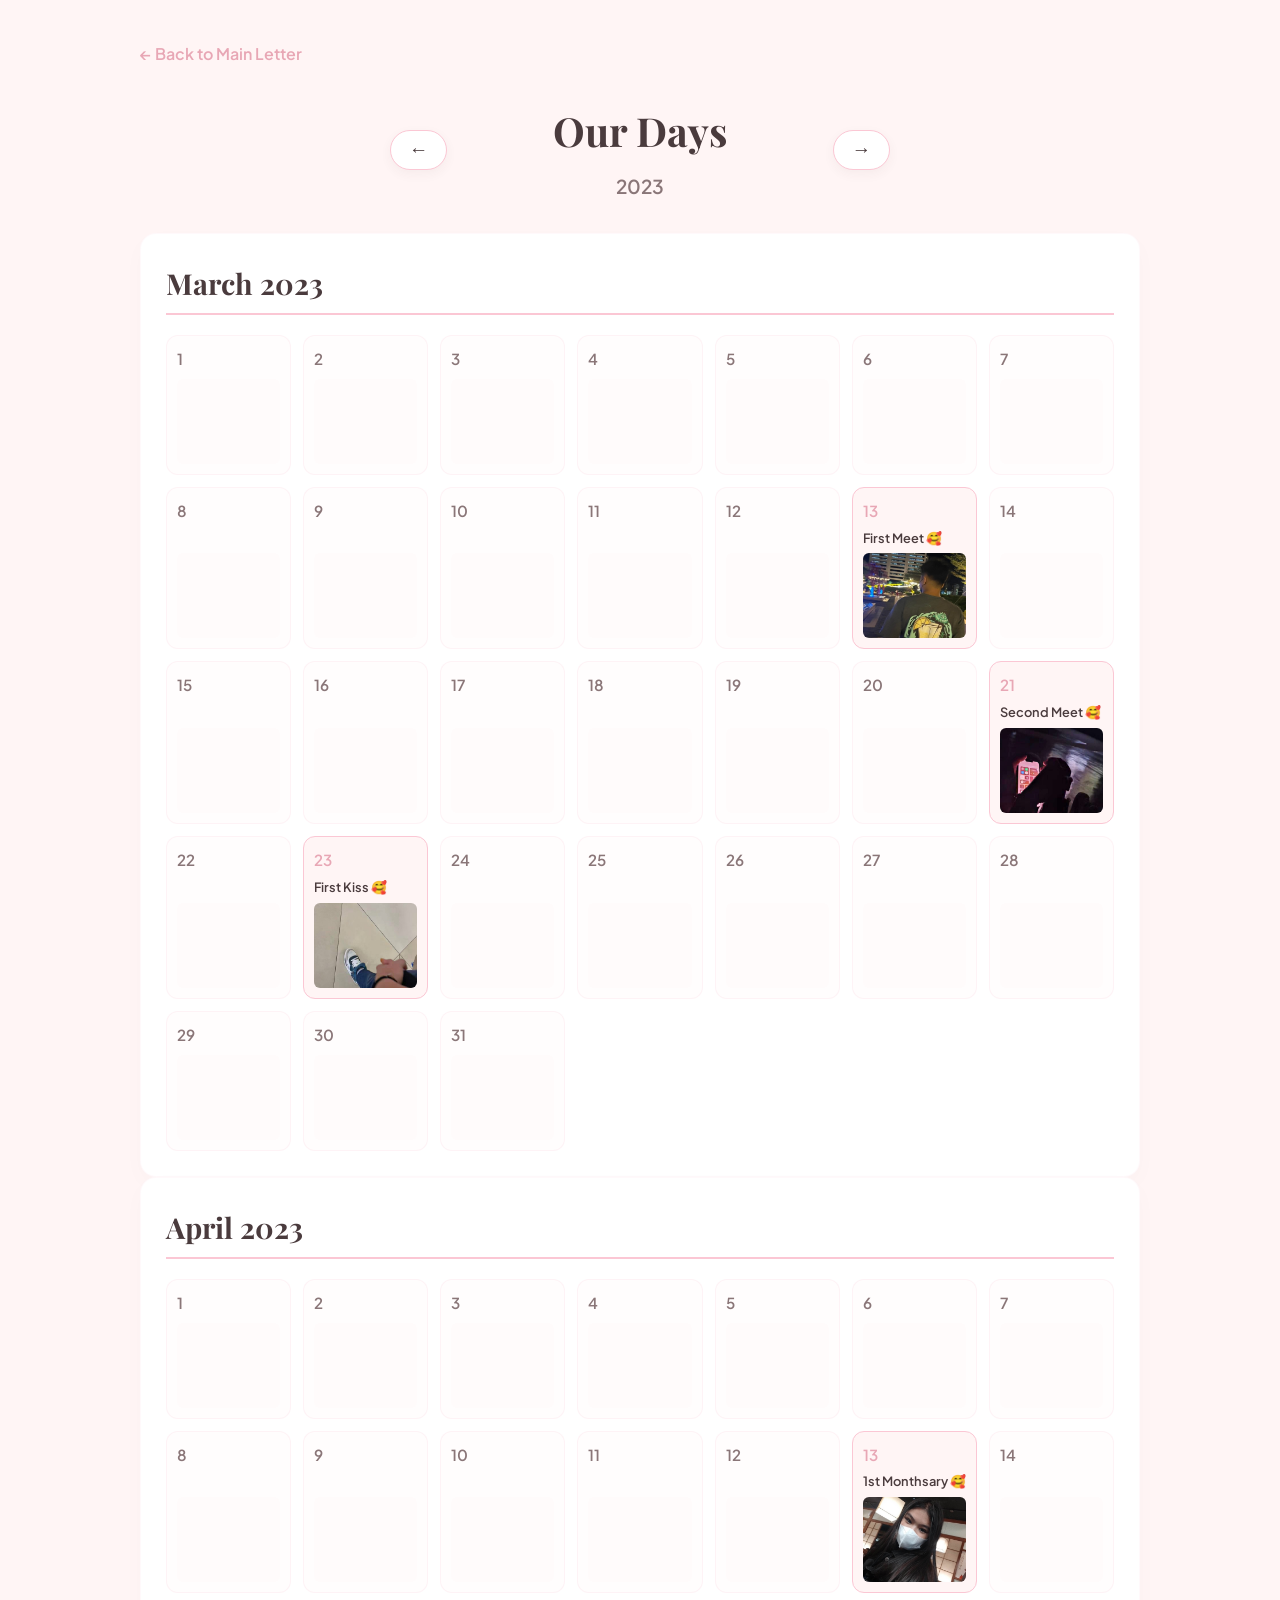
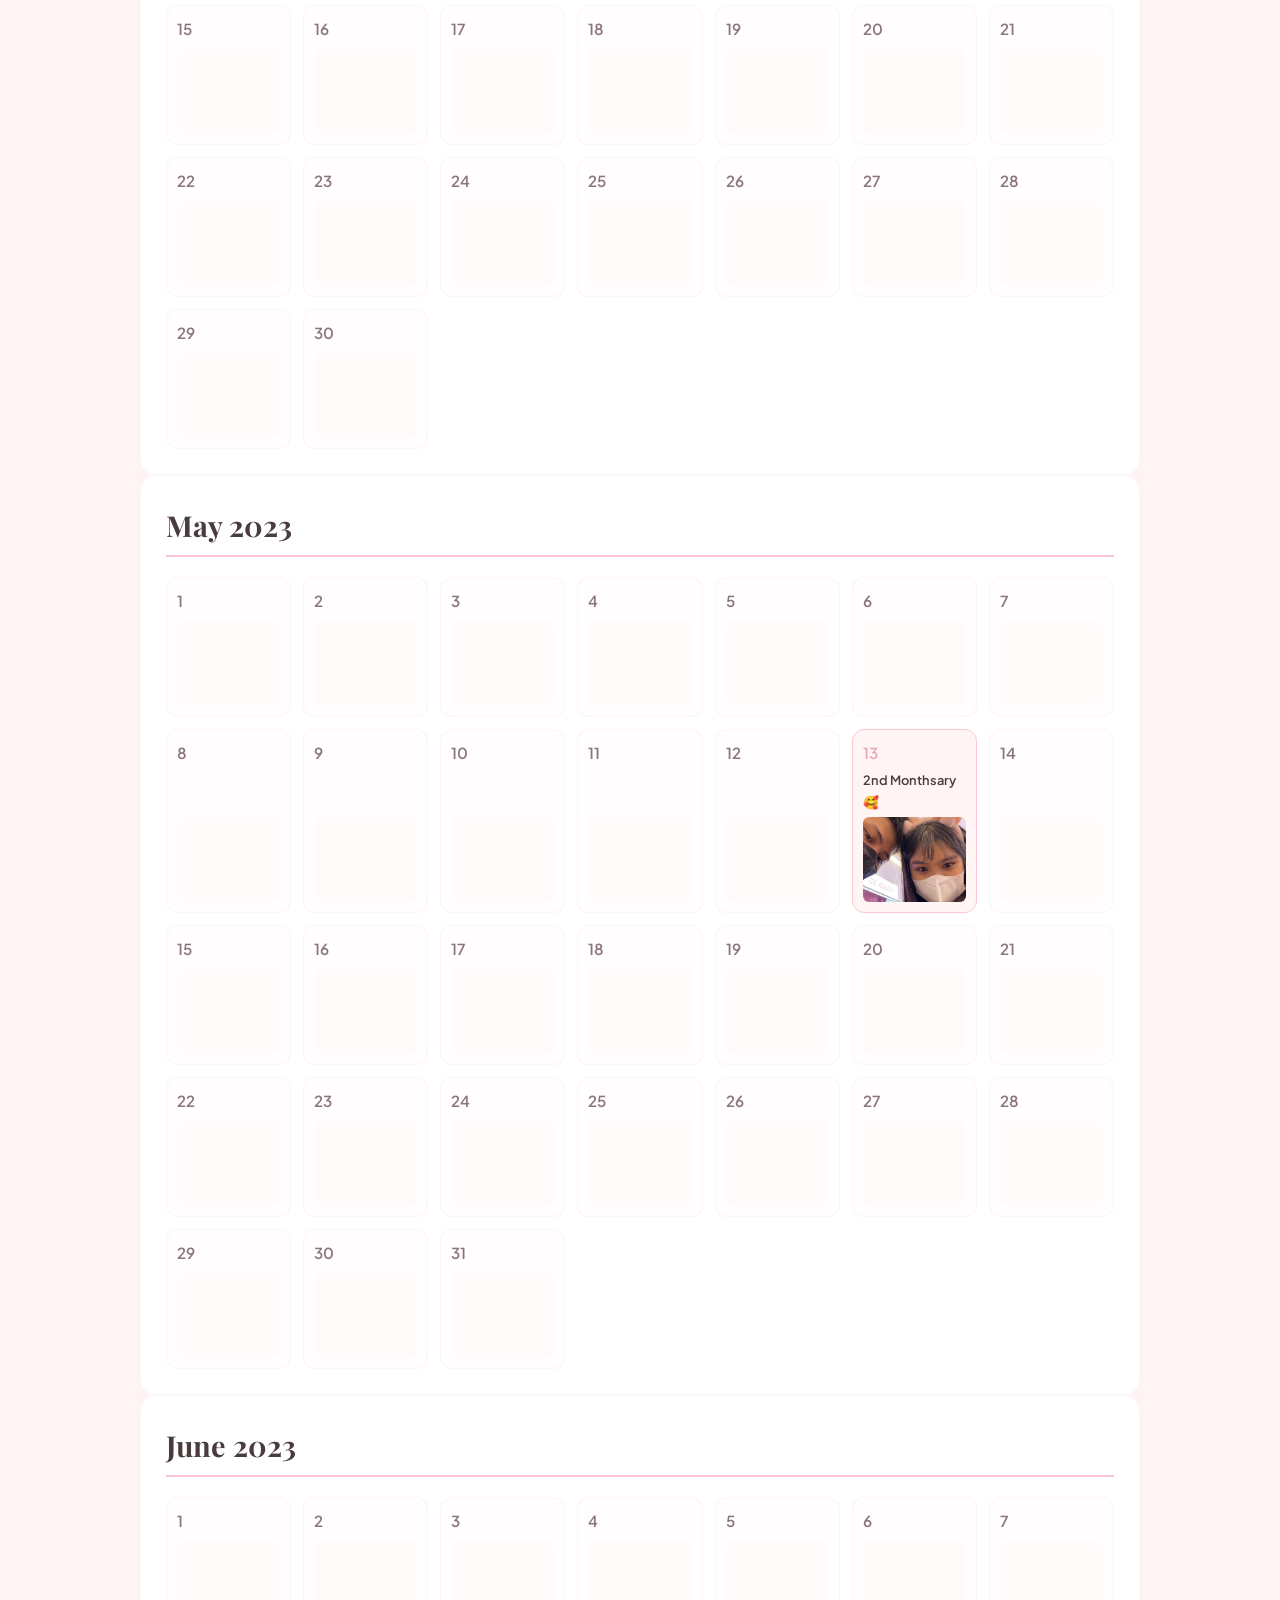
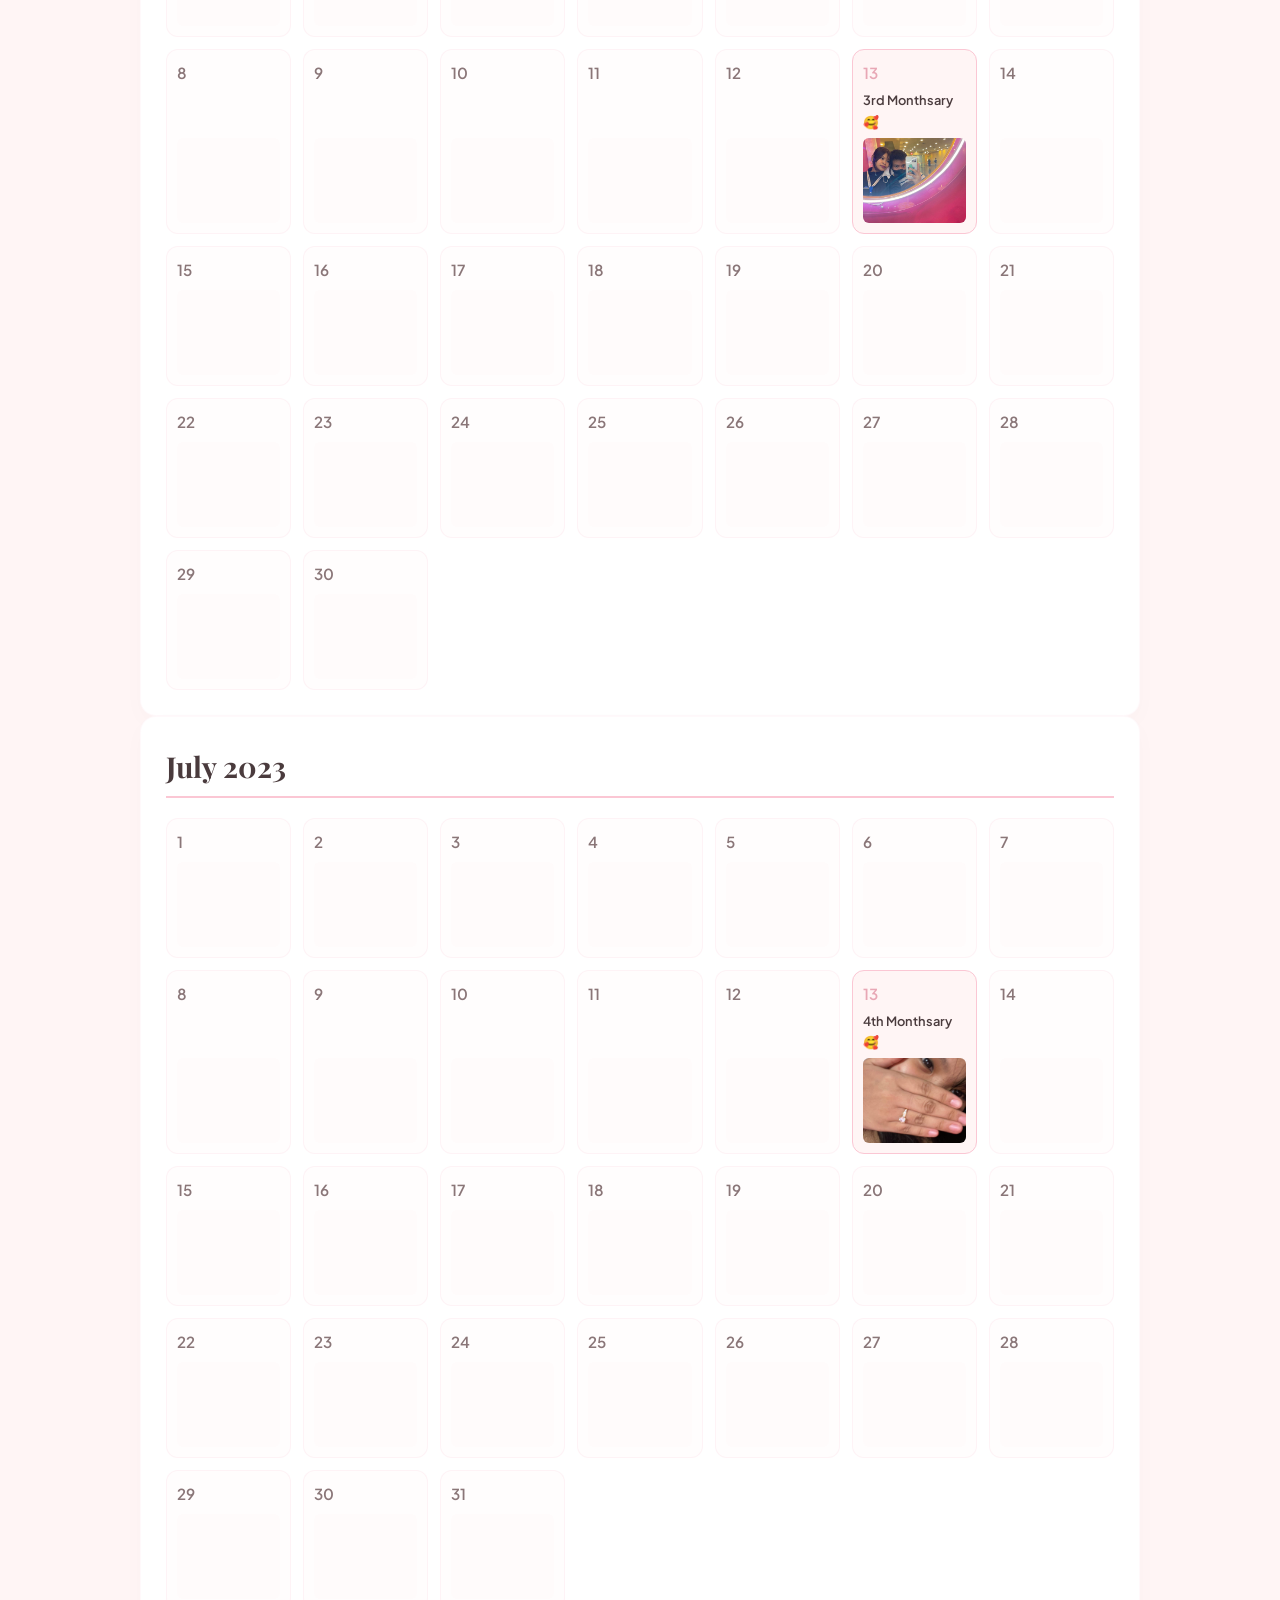
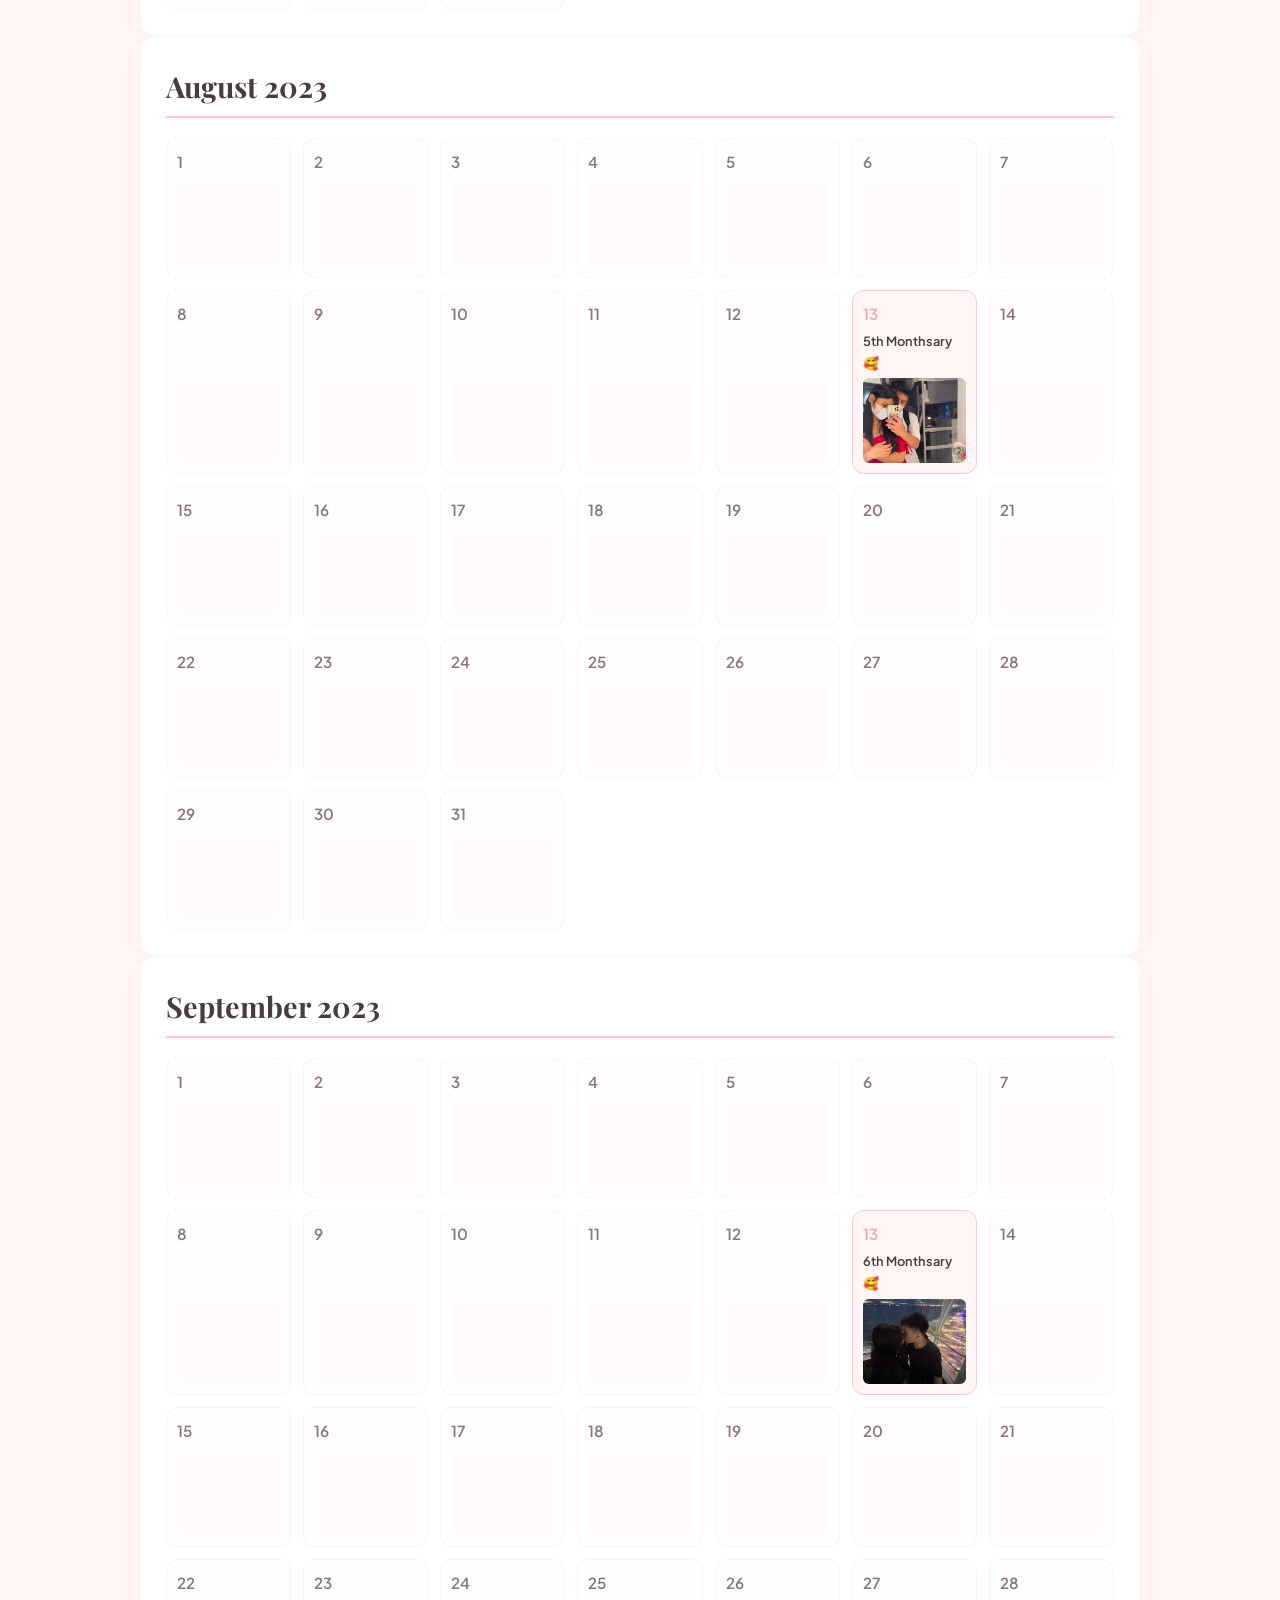
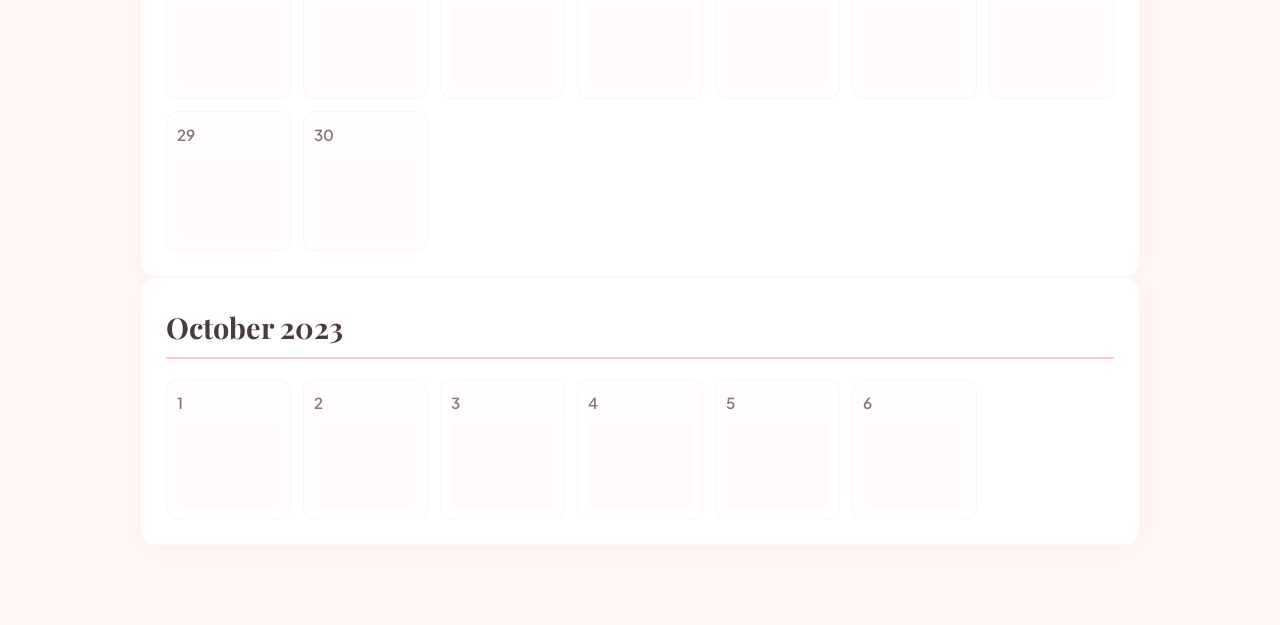
==== commit 6561eba0: "Update year2024.html" ====
--- a/year2024.html
+++ b/year2024.html
@@ -18,8 +18,8 @@
             audio = document.createElement('audio');
             audio.id = 'global-bg-music';
             
-            // PUT YOUR ACTUAL MUSIC FILE PATH BELOW:
-            audio.src = 'C:\\Users\\carlo\\OneDrive\\Desktop\\website\\music\\Bruno-Mars-Risk-It-All-(HipHopKit.com).mp3'; 
+            // CORRECTED: Fixed music path for GitHub Pages
+            audio.src = './music/Bruno-Mars-Risk-It-All-(HipHopKit.com).mp3'; 
             
             audio.loop = true;
             document.body.appendChild(audio);
@@ -47,7 +47,7 @@
 <body class="calendar-page-body">
 
     <div class="navigation-header">
-    <a href="index.html" class="back-btn">← Back to Main Letter</a>
+        <a href="index.html" class="back-btn">← Back to Main Letter</a>
     </div>
 
     <main class="yearly-calendar-wrapper">
@@ -83,7 +83,7 @@
                         <h4>First Meet 🥰</h4>
                     </div>
                     <div class="day-image-wrapper">
-                        <img src="C:\Users\carlo\OneDrive\Desktop\website\image\firstmeet.jpg" alt="Our First Meet">
+                        <img src="./image/firstmeet.jpg" alt="Our First Meet">
                     </div>
                 </div>
 
@@ -100,17 +100,17 @@
                         <h4>Second Meet 🥰</h4>
                     </div>
                     <div class="day-image-wrapper">
-                        <img src="C:\Users\carlo\OneDrive\Desktop\website\image\march21.jpg" alt="Our Second Meet">
-                    </div>
-                </div>
-                <div class="day-box"><span class="day-num">22</span><div class="day-image-wrapper"></div></div>
-                    <div class="day-box special-day">
+                        <img src="./image/march21.jpg" alt="Our Second Meet">
+                    </div>
+                </div>
+                <div class="day-box"><span class="day-num">22</span><div class="day-image-wrapper"></div></div>
+                <div class="day-box special-day">
                     <span class="day-num">23</span>
                     <div class="day-content">
                         <h4>First Kiss 🥰</h4>
                     </div>
                     <div class="day-image-wrapper">
-                        <img src="C:\Users\carlo\OneDrive\Desktop\website\image\thirdmeet.jpg" alt="Our Third Meet">
+                        <img src="./image/thirdmeet.jpg" alt="Our Third Meet">
                     </div>
                 </div>
                 <div class="day-box"><span class="day-num">24</span><div class="day-image-wrapper"></div></div>
@@ -146,7 +146,7 @@
                         <h4>1st Monthsary 🥰</h4>
                     </div>
                     <div class="day-image-wrapper">
-                        <img src="C:\Users\carlo\OneDrive\Desktop\website\image\1stmonth.jpg" alt="Our 1st Monthsary">
+                        <img src="./image/1stmonth.jpg" alt="Our 1st Monthsary">
                     </div>
                 </div>
 
@@ -192,7 +192,7 @@
                         <h4>2nd Monthsary 🥰</h4>
                     </div>
                     <div class="day-image-wrapper">
-                        <img src="C:\Users\carlo\OneDrive\Desktop\website\image\secondmonth.jpg" alt="Our 2nd Monthsary">
+                        <img src="./image/secondmonth.jpg" alt="Our 2nd Monthsary">
                     </div>
                 </div>
 
@@ -239,7 +239,7 @@
                         <h4>3rd Monthsary 🥰</h4>
                     </div>
                     <div class="day-image-wrapper">
-                        <img src="C:\Users\carlo\OneDrive\Desktop\website\image\3rdmonth.jpg" alt="Our 3rd Monthsary">
+                        <img src="./image/3rdmonth.jpg" alt="Our 3rd Monthsary">
                     </div>
                 </div>
 
@@ -285,7 +285,7 @@
                         <h4>4th Monthsary 🥰</h4>
                     </div>
                     <div class="day-image-wrapper">
-                        <img src="C:\Users\carlo\OneDrive\Desktop\website\image\4thmonth.jpg" alt="Our 4th Monthsary">
+                        <img src="./image/4thmonth.jpg" alt="Our 4th Monthsary">
                     </div>
                 </div>
 
@@ -332,7 +332,7 @@
                         <h4>5th Monthsary 🥰</h4>
                     </div>
                     <div class="day-image-wrapper">
-                        <img src="C:\Users\carlo\OneDrive\Desktop\website\image\5thmonth.jpg" alt="Our 5th Monthsary">
+                        <img src="./image/5thmonth.jpg" alt="Our 5th Monthsary">
                     </div>
                 </div>
 
@@ -379,7 +379,7 @@
                         <h4>6th Monthsary 🥰</h4>
                     </div>
                     <div class="day-image-wrapper">
-                        <img src="C:\Users\carlo\OneDrive\Desktop\website\image\6thmonth.jpg" alt="Our 6th Monthsary">
+                        <img src="./image/6thmonth.jpg" alt="Our 6th Monthsary">
                     </div>
                 </div>
 
@@ -412,306 +412,8 @@
                 <div class="day-box"><span class="day-num">4</span><div class="day-image-wrapper"></div></div>
                 <div class="day-box"><span class="day-num">5</span><div class="day-image-wrapper"></div></div>
                 <div class="day-box"><span class="day-num">6</span><div class="day-image-wrapper"></div></div>
-                <div class="day-box"><span class="day-num">7</span><div class="day-image-wrapper"></div></div>
-                <div class="day-box"><span class="day-num">8</span><div class="day-image-wrapper"></div></div>
-                <div class="day-box"><span class="day-num">9</span><div class="day-image-wrapper"></div></div>
-                <div class="day-box"><span class="day-num">10</span><div class="day-image-wrapper"></div></div>
-                <div class="day-box"><span class="day-num">11</span><div class="day-image-wrapper"></div></div>
-                <div class="day-box"><span class="day-num">12</span><div class="day-image-wrapper"></div></div>
-                
-                <div class="day-box special-day">
-                    <span class="day-num">13</span>
-                    <div class="day-content">
-                        <h4>7th Monthsary 🥰</h4>
-                    </div>
-                    <div class="day-image-wrapper">
-                        <img src="C:\Users\carlo\OneDrive\Desktop\website\image\7thmonth.jpg" alt="Our 7th Monthsary">
-                    </div>
-                </div>
-
-                <div class="day-box"><span class="day-num">14</span><div class="day-image-wrapper"></div></div>
-                <div class="day-box"><span class="day-num">15</span><div class="day-image-wrapper"></div></div>
-                <div class="day-box"><span class="day-num">16</span><div class="day-image-wrapper"></div></div>
-                <div class="day-box"><span class="day-num">17</span><div class="day-image-wrapper"></div></div>
-                <div class="day-box"><span class="day-num">18</span><div class="day-image-wrapper"></div></div>
-                <div class="day-box"><span class="day-num">19</span><div class="day-image-wrapper"></div></div>
-                <div class="day-box"><span class="day-num">20</span><div class="day-image-wrapper"></div></div>
-                <div class="day-box"><span class="day-num">21</span><div class="day-image-wrapper"></div></div>
-                <div class="day-box"><span class="day-num">22</span><div class="day-image-wrapper"></div></div>
-                <div class="day-box"><span class="day-num">23</span><div class="day-image-wrapper"></div></div>
-                <div class="day-box"><span class="day-num">24</span><div class="day-image-wrapper"></div></div>
-                <div class="day-box"><span class="day-num">25</span><div class="day-image-wrapper"></div></div>
-                <div class="day-box"><span class="day-num">26</span><div class="day-image-wrapper"></div></div>
-                <div class="day-box"><span class="day-num">27</span><div class="day-image-wrapper"></div></div>
-                <div class="day-box"><span class="day-num">28</span><div class="day-image-wrapper"></div></div>
-                <div class="day-box"><span class="day-num">29</span><div class="day-image-wrapper"></div></div>
-                <div class="day-box"><span class="day-num">30</span><div class="day-image-wrapper"></div></div>
-                <div class="day-box"><span class="day-num">31</span><div class="day-image-wrapper"></div></div>
-            </div>
-        </div>
-
-        <div class="calendar-month-section active-month" id="month-2023-nov" data-year="2023">
-            <h2 class="month-name">November 2023</h2>
-            <div class="days-container-grid">
-                <div class="day-box"><span class="day-num">1</span><div class="day-image-wrapper"></div></div>
-                <div class="day-box"><span class="day-num">2</span><div class="day-image-wrapper"></div></div>
-                <div class="day-box"><span class="day-num">3</span><div class="day-image-wrapper"></div></div>
-                <div class="day-box"><span class="day-num">4</span><div class="day-image-wrapper"></div></div>
-                <div class="day-box"><span class="day-num">5</span><div class="day-image-wrapper"></div></div>
-                <div class="day-box"><span class="day-num">6</span><div class="day-image-wrapper"></div></div>
-                <div class="day-box"><span class="day-num">7</span><div class="day-image-wrapper"></div></div>
-                <div class="day-box"><span class="day-num">8</span><div class="day-image-wrapper"></div></div>
-                <div class="day-box"><span class="day-num">9</span><div class="day-image-wrapper"></div></div>
-                <div class="day-box"><span class="day-num">10</span><div class="day-image-wrapper"></div></div>
-                <div class="day-box"><span class="day-num">11</span><div class="day-image-wrapper"></div></div>
-                <div class="day-box"><span class="day-num">12</span><div class="day-image-wrapper"></div></div>
-                
-                <div class="day-box special-day">
-                    <span class="day-num">13</span>
-                    <div class="day-content">
-                        <h4>8th Monthsary(Cant find picture sorry.) 🥰</h4>
-                    </div>
-                </div>
-
-                <div class="day-box"><span class="day-num">14</span><div class="day-image-wrapper"></div></div>
-                <div class="day-box"><span class="day-num">15</span><div class="day-image-wrapper"></div></div>
-                <div class="day-box"><span class="day-num">16</span><div class="day-image-wrapper"></div></div>
-                <div class="day-box"><span class="day-num">17</span><div class="day-image-wrapper"></div></div>
-                <div class="day-box"><span class="day-num">18</span><div class="day-image-wrapper"></div></div>
-                <div class="day-box"><span class="day-num">19</span><div class="day-image-wrapper"></div></div>
-                <div class="day-box"><span class="day-num">20</span><div class="day-image-wrapper"></div></div>
-                <div class="day-box"><span class="day-num">21</span><div class="day-image-wrapper"></div></div>
-                <div class="day-box"><span class="day-num">22</span><div class="day-image-wrapper"></div></div>
-                <div class="day-box"><span class="day-num">23</span><div class="day-image-wrapper"></div></div>
-                <div class="day-box"><span class="day-num">24</span><div class="day-image-wrapper"></div></div>
-                <div class="day-box"><span class="day-num">25</span><div class="day-image-wrapper"></div></div>
-                <div class="day-box"><span class="day-num">26</span><div class="day-image-wrapper"></div></div>
-                <div class="day-box"><span class="day-num">27</span><div class="day-image-wrapper"></div></div>
-                <div class="day-box"><span class="day-num">28</span><div class="day-image-wrapper"></div></div>
-                <div class="day-box"><span class="day-num">29</span><div class="day-image-wrapper"></div></div>
-                <div class="day-box"><span class="day-num">30</span><div class="day-image-wrapper"></div></div>
-            </div>
-        </div>
-
-        <div class="calendar-month-section active-month" id="month-2023-dec" data-year="2023">
-            <h2 class="month-name">December 2023</h2>
-            <div class="days-container-grid">
-                <div class="day-box"><span class="day-num">1</span><div class="day-image-wrapper"></div></div>
-                <div class="day-box"><span class="day-num">2</span><div class="day-image-wrapper"></div></div>
-                <div class="day-box"><span class="day-num">3</span><div class="day-image-wrapper"></div></div>
-                <div class="day-box"><span class="day-num">4</span><div class="day-image-wrapper"></div></div>
-                <div class="day-box"><span class="day-num">5</span><div class="day-image-wrapper"></div></div>
-                <div class="day-box"><span class="day-num">6</span><div class="day-image-wrapper"></div></div>
-                <div class="day-box"><span class="day-num">7</span><div class="day-image-wrapper"></div></div>
-                <div class="day-box"><span class="day-num">8</span><div class="day-image-wrapper"></div></div>
-                <div class="day-box"><span class="day-num">9</span><div class="day-image-wrapper"></div></div>
-                <div class="day-box"><span class="day-num">10</span><div class="day-image-wrapper"></div></div>
-                <div class="day-box"><span class="day-num">11</span><div class="day-image-wrapper"></div></div>
-                <div class="day-box"><span class="day-num">12</span><div class="day-image-wrapper"></div></div>
-                
-                <div class="day-box special-day">
-                    <span class="day-num">13</span>
-                    <div class="day-content">
-                        <h4>9th Monthsary 🥰</h4>
-                    </div>
-                    <div class="day-image-wrapper">
-                        <img src="C:\Users\carlo\OneDrive\Desktop\website\image\9thmonth.jpg" alt="Our 9th Monthsary">
-                    </div>
-                </div>
-
-                <div class="day-box"><span class="day-num">14</span><div class="day-image-wrapper"></div></div>
-                <div class="day-box"><span class="day-num">15</span><div class="day-image-wrapper"></div></div>
-                <div class="day-box"><span class="day-num">16</span><div class="day-image-wrapper"></div></div>
-                <div class="day-box"><span class="day-num">17</span><div class="day-image-wrapper"></div></div>
-                <div class="day-box"><span class="day-num">18</span><div class="day-image-wrapper"></div></div>
-                <div class="day-box"><span class="day-num">19</span><div class="day-image-wrapper"></div></div>
-                <div class="day-box"><span class="day-num">20</span><div class="day-image-wrapper"></div></div>
-                <div class="day-box"><span class="day-num">21</span><div class="day-image-wrapper"></div></div>
-                <div class="day-box"><span class="day-num">22</span><div class="day-image-wrapper"></div></div>
-                <div class="day-box"><span class="day-num">23</span><div class="day-image-wrapper"></div></div>
-                <div class="day-box"><span class="day-num">24</span><div class="day-image-wrapper"></div></div>
-                <div class="day-box"><span class="day-num">25</span><div class="day-image-wrapper"></div></div>
-                <div class="day-box"><span class="day-num">26</span><div class="day-image-wrapper"></div></div>
-                <div class="day-box"><span class="day-num">27</span><div class="day-image-wrapper"></div></div>
-                <div class="day-box"><span class="day-num">28</span><div class="day-image-wrapper"></div></div>
-                <div class="day-box"><span class="day-num">29</span><div class="day-image-wrapper"></div></div>
-                <div class="day-box"><span class="day-num">30</span><div class="day-image-wrapper"></div></div>
-                <div class="day-box"><span class="day-num">31</span><div class="day-image-wrapper"></div></div>
-            </div>
-        </div>
-
-
-        <div class="calendar-month-section active-month" id="month-2024-jan" data-year="2024">
-            <h2 class="month-name">January 2024</h2>
-            <div class="days-container-grid">
-                <div class="day-box"><span class="day-num">1</span><div class="day-image-wrapper"></div></div>
-                <div class="day-box"><span class="day-num">2</span><div class="day-image-wrapper"></div></div>
-                <div class="day-box"><span class="day-num">3</span><div class="day-image-wrapper"></div></div>
-                <div class="day-box"><span class="day-num">4</span><div class="day-image-wrapper"></div></div>
-                <div class="day-box"><span class="day-num">5</span><div class="day-image-wrapper"></div></div>
-                <div class="day-box"><span class="day-num">6</span><div class="day-image-wrapper"></div></div>
-                <div class="day-box"><span class="day-num">7</span><div class="day-image-wrapper"></div></div>
-                <div class="day-box"><span class="day-num">8</span><div class="day-image-wrapper"></div></div>
-                <div class="day-box"><span class="day-num">9</span><div class="day-image-wrapper"></div></div>
-                <div class="day-box"><span class="day-num">10</span><div class="day-image-wrapper"></div></div>
-                <div class="day-box"><span class="day-num">11</span><div class="day-image-wrapper"></div></div>
-                <div class="day-box"><span class="day-num">12</span><div class="day-image-wrapper"></div></div>
-                
-                <div class="day-box special-day">
-                    <span class="day-num">13</span>
-                    <div class="day-content">
-                        <h4>10th Monthsary 🥰</h4>
-                    </div>
-                    <div class="day-image-wrapper">
-                        <img src="C:\Users\carlo\OneDrive\Desktop\website\image\10thmonth.jpg" alt="Our 10th Monthsary">
-                    </div>
-                </div>
-
-                <div class="day-box"><span class="day-num">14</span><div class="day-image-wrapper"></div></div>
-                <div class="day-box"><span class="day-num">15</span><div class="day-image-wrapper"></div></div>
-                <div class="day-box"><span class="day-num">16</span><div class="day-image-wrapper"></div></div>
-                <div class="day-box"><span class="day-num">17</span><div class="day-image-wrapper"></div></div>
-                <div class="day-box"><span class="day-num">18</span><div class="day-image-wrapper"></div></div>
-                <div class="day-box"><span class="day-num">19</span><div class="day-image-wrapper"></div></div>
-                <div class="day-box"><span class="day-num">20</span><div class="day-image-wrapper"></div></div>
-                <div class="day-box"><span class="day-num">21</span><div class="day-image-wrapper"></div></div>
-                <div class="day-box"><span class="day-num">22</span><div class="day-image-wrapper"></div></div>
-                <div class="day-box"><span class="day-num">23</span><div class="day-image-wrapper"></div></div>
-                <div class="day-box"><span class="day-num">24</span><div class="day-image-wrapper"></div></div>
-                <div class="day-box"><span class="day-num">25</span><div class="day-image-wrapper"></div></div>
-                <div class="day-box"><span class="day-num">26</span><div class="day-image-wrapper"></div></div>
-                <div class="day-box"><span class="day-num">27</span><div class="day-image-wrapper"></div></div>
-                <div class="day-box"><span class="day-num">28</span><div class="day-image-wrapper"></div></div>
-                <div class="day-box"><span class="day-num">29</span><div class="day-image-wrapper"></div></div>
-                <div class="day-box"><span class="day-num">30</span><div class="day-image-wrapper"></div></div>
-                <div class="day-box"><span class="day-num">31</span><div class="day-image-wrapper"></div></div>
-            </div>
-        </div>
-
-        <div class="calendar-month-section active-month" id="month-2024-feb" data-year="2024">
-            <h2 class="month-name">February 2024</h2>
-            <div class="days-container-grid">
-                <div class="day-box"><span class="day-num">1</span><div class="day-image-wrapper"></div></div>
-                <div class="day-box"><span class="day-num">2</span><div class="day-image-wrapper"></div></div>
-                <div class="day-box"><span class="day-num">3</span><div class="day-image-wrapper"></div></div>
-                <div class="day-box"><span class="day-num">4</span><div class="day-image-wrapper"></div></div>
-                <div class="day-box"><span class="day-num">5</span><div class="day-image-wrapper"></div></div>
-                <div class="day-box"><span class="day-num">6</span><div class="day-image-wrapper"></div></div>
-                <div class="day-box"><span class="day-num">7</span><div class="day-image-wrapper"></div></div>
-                <div class="day-box"><span class="day-num">8</span><div class="day-image-wrapper"></div></div>
-                <div class="day-box"><span class="day-num">9</span><div class="day-image-wrapper"></div></div>
-                <div class="day-box"><span class="day-num">10</span><div class="day-image-wrapper"></div></div>
-                <div class="day-box"><span class="day-num">11</span><div class="day-image-wrapper"></div></div>
-                <div class="day-box"><span class="day-num">12</span><div class="day-image-wrapper"></div></div>
-                
-                <div class="day-box special-day">
-                    <span class="day-num">13</span>
-                    <div class="day-content">
-                        <h4>11th Monthsary x Early Valentines 🥰</h4>
-                    </div>
-                    <div class="day-image-wrapper">
-                        <img src="C:\Users\carlo\OneDrive\Desktop\website\image\11thmonth.jpg" alt="Our 11th Monthsary">
-                    </div>
-                </div>
-
-                <div class="day-box"><span class="day-num">14</span><div class="day-image-wrapper"></div></div>
-                <div class="day-box"><span class="day-num">15</span><div class="day-image-wrapper"></div></div>
-                <div class="day-box"><span class="day-num">16</span><div class="day-image-wrapper"></div></div>
-                <div class="day-box"><span class="day-num">17</span><div class="day-image-wrapper"></div></div>
-                <div class="day-box"><span class="day-num">18</span><div class="day-image-wrapper"></div></div>
-                <div class="day-box"><span class="day-num">19</span><div class="day-image-wrapper"></div></div>
-                <div class="day-box"><span class="day-num">20</span><div class="day-image-wrapper"></div></div>
-                <div class="day-box"><span class="day-num">21</span><div class="day-image-wrapper"></div></div>
-                <div class="day-box"><span class="day-num">22</span><div class="day-image-wrapper"></div></div>
-                <div class="day-box"><span class="day-num">23</span><div class="day-image-wrapper"></div></div>
-                <div class="day-box"><span class="day-num">24</span><div class="day-image-wrapper"></div></div>
-                <div class="day-box"><span class="day-num">25</span><div class="day-image-wrapper"></div></div>
-                <div class="day-box"><span class="day-num">26</span><div class="day-image-wrapper"></div></div>
-                <div class="day-box"><span class="day-num">27</span><div class="day-image-wrapper"></div></div>
-                <div class="day-box"><span class="day-num">28</span><div class="day-image-wrapper"></div></div>
-            </div>
-        </div>
-
-        <div class="calendar-month-section active-month" id="month-2024-mar" data-year="2024">
-            <h2 class="month-name">March 2024</h2>
-            <div class="days-container-grid">
-                <div class="day-box"><span class="day-num">1</span><div class="day-image-wrapper"></div></div>
-                <div class="day-box"><span class="day-num">2</span><div class="day-image-wrapper"></div></div>
-                <div class="day-box"><span class="day-num">3</span><div class="day-image-wrapper"></div></div>
-                <div class="day-box"><span class="day-num">4</span><div class="day-image-wrapper"></div></div>
-                <div class="day-box"><span class="day-num">5</span><div class="day-image-wrapper"></div></div>
-                <div class="day-box"><span class="day-num">6</span><div class="day-image-wrapper"></div></div>
-                <div class="day-box"><span class="day-num">7</span><div class="day-image-wrapper"></div></div>
-                <div class="day-box"><span class="day-num">8</span><div class="day-image-wrapper"></div></div>
-                <div class="day-box"><span class="day-num">9</span><div class="day-image-wrapper"></div></div>
-                <div class="day-box"><span class="day-num">10</span><div class="day-image-wrapper"></div></div>
-                <div class="day-box"><span class="day-num">11</span><div class="day-image-wrapper"></div></div>
-                <div class="day-box"><span class="day-num">12</span><div class="day-image-wrapper"></div></div>
-                
-                <div class="day-box special-day">
-                    <span class="day-num">13</span>
-                    <div class="day-content">
-                        <h4>1st Anniversary 🥰</h4>
-                    </div>
-                    <div class="day-image-wrapper">
-                        <img src="C:\Users\carlo\OneDrive\Desktop\website\image\1stAnnive.jpg" alt="Our 1st Anniversary">
-                    </div>
-                </div>
-
-                <div class="day-box"><span class="day-num">14</span><div class="day-image-wrapper"></div></div>
-                <div class="day-box"><span class="day-num">15</span><div class="day-image-wrapper"></div></div>
-                <div class="day-box"><span class="day-num">16</span><div class="day-image-wrapper"></div></div>
-                <div class="day-box"><span class="day-num">17</span><div class="day-image-wrapper"></div></div>
-                <div class="day-box"><span class="day-num">18</span><div class="day-image-wrapper"></div></div>
-                <div class="day-box"><span class="day-num">19</span><div class="day-image-wrapper"></div></div>
-                <div class="day-box"><span class="day-num">20</span><div class="day-image-wrapper"></div></div>
-                <div class="day-box"><span class="day-num">21</span><div class="day-image-wrapper"></div></div>
-                <div class="day-box"><span class="day-num">22</span><div class="day-image-wrapper"></div></div>
-                <div class="day-box"><span class="day-num">23</span><div class="day-image-wrapper"></div></div>
-                <div class="day-box"><span class="day-num">24</span><div class="day-image-wrapper"></div></div>
-                <div class="day-box"><span class="day-num">25</span><div class="day-image-wrapper"></div></div>
-                <div class="day-box"><span class="day-num">26</span><div class="day-image-wrapper"></div></div>
-                <div class="day-box"><span class="day-num">27</span><div class="day-image-wrapper"></div></div>
-                <div class="day-box"><span class="day-num">28</span><div class="day-image-wrapper"></div></div>
-                <div class="day-box"><span class="day-num">29</span><div class="day-image-wrapper"></div></div>
-                <div class="day-box"><span class="day-num">30</span><div class="day-image-wrapper"></div></div>
-                <div class="day-box"><span class="day-num">31</span><div class="day-image-wrapper"></div></div>
-            </div>
+                </div>
         </div>
     </main>
-
-    <script>
-        const months = document.querySelectorAll('.calendar-month-section');
-        const yearDisplay = document.getElementById('calendarYearDisplay');
-        
-        let currentMonthIndex = 0; // Starts right at March 2023
-        
-        function updateMonthView() {
-            months.forEach((month, idx) => {
-                if(idx === currentMonthIndex) {
-                    month.classList.add('active-month');
-                    yearDisplay.textContent = month.getAttribute('data-year');
-                } else {
-                    month.classList.remove('active-month');
-                }
-            });
-        }
-
-        document.getElementById('prevMonthBtn').addEventListener('click', () => {
-            if (currentMonthIndex > 0) {
-                currentMonthIndex--;
-                updateMonthView();
-            }
-        });
-
-        document.getElementById('nextMonthBtn').addEventListener('click', () => {
-            if (currentMonthIndex < months.length - 1) {
-                currentMonthIndex++;
-                updateMonthView();
-            }
-        });
-
-        updateMonthView();
-    </script>
 </body>
-</html>+</html>
--- a/style.css
+++ b/style.css
@@ -503,4 +503,4 @@
     .days-container-grid { grid-template-columns: repeat(auto-fill, minmax(85px, 1fr)); gap: 8px; }
     .day-box { min-height: 110px; padding: 6px; }
     .day-image-wrapper { height: 55px; }
-}+}
